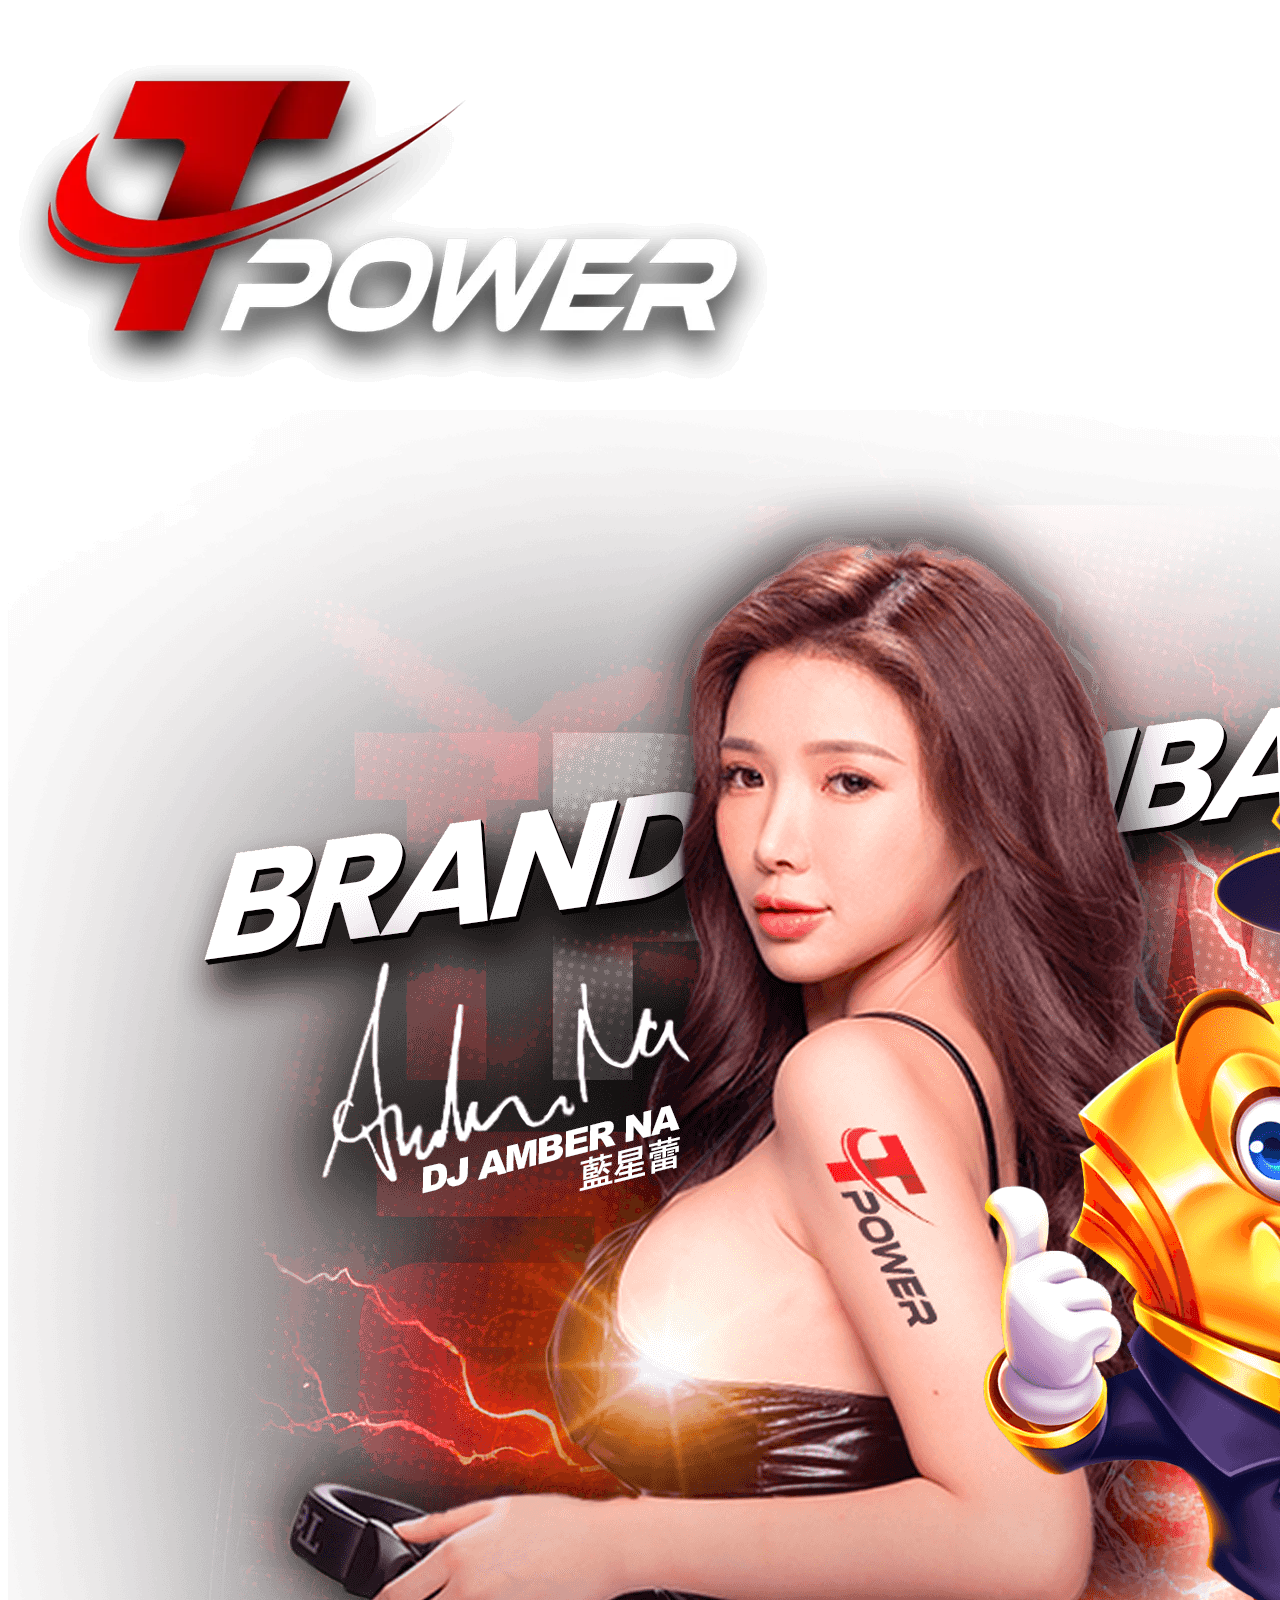
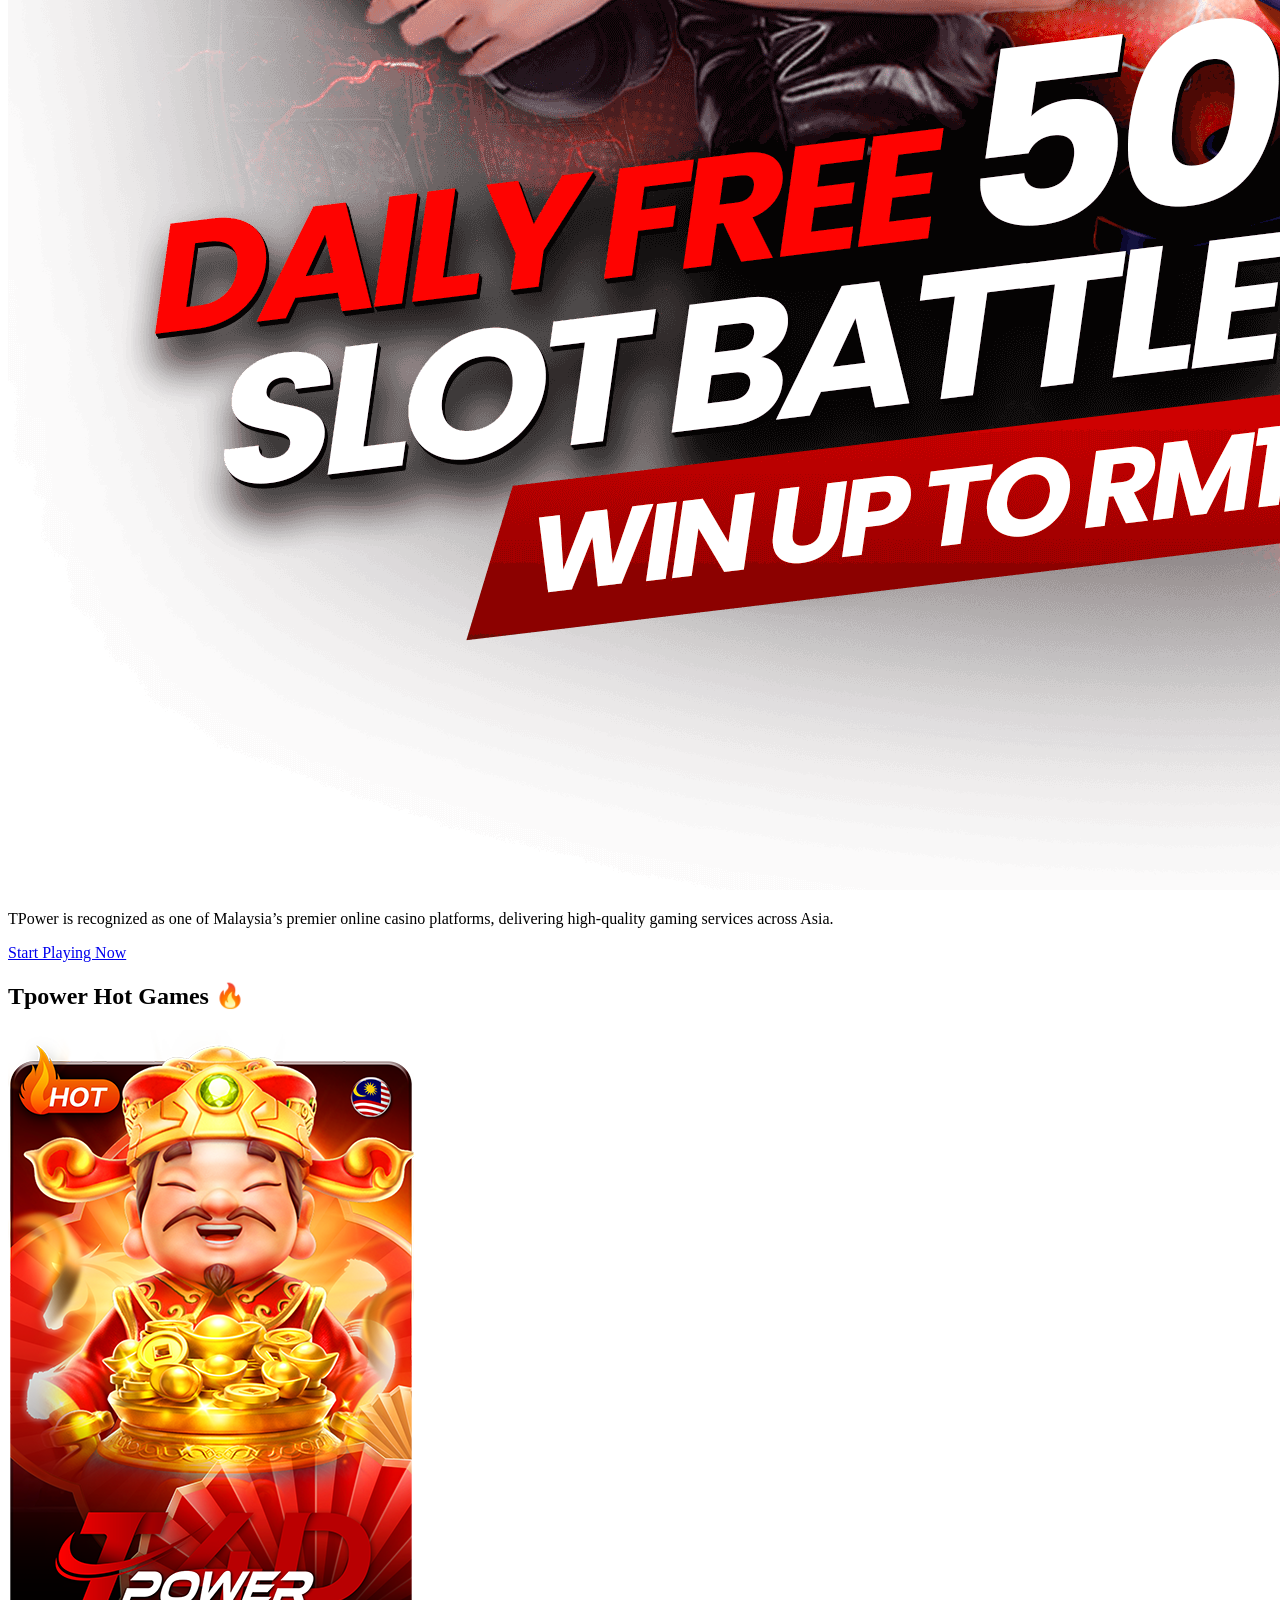
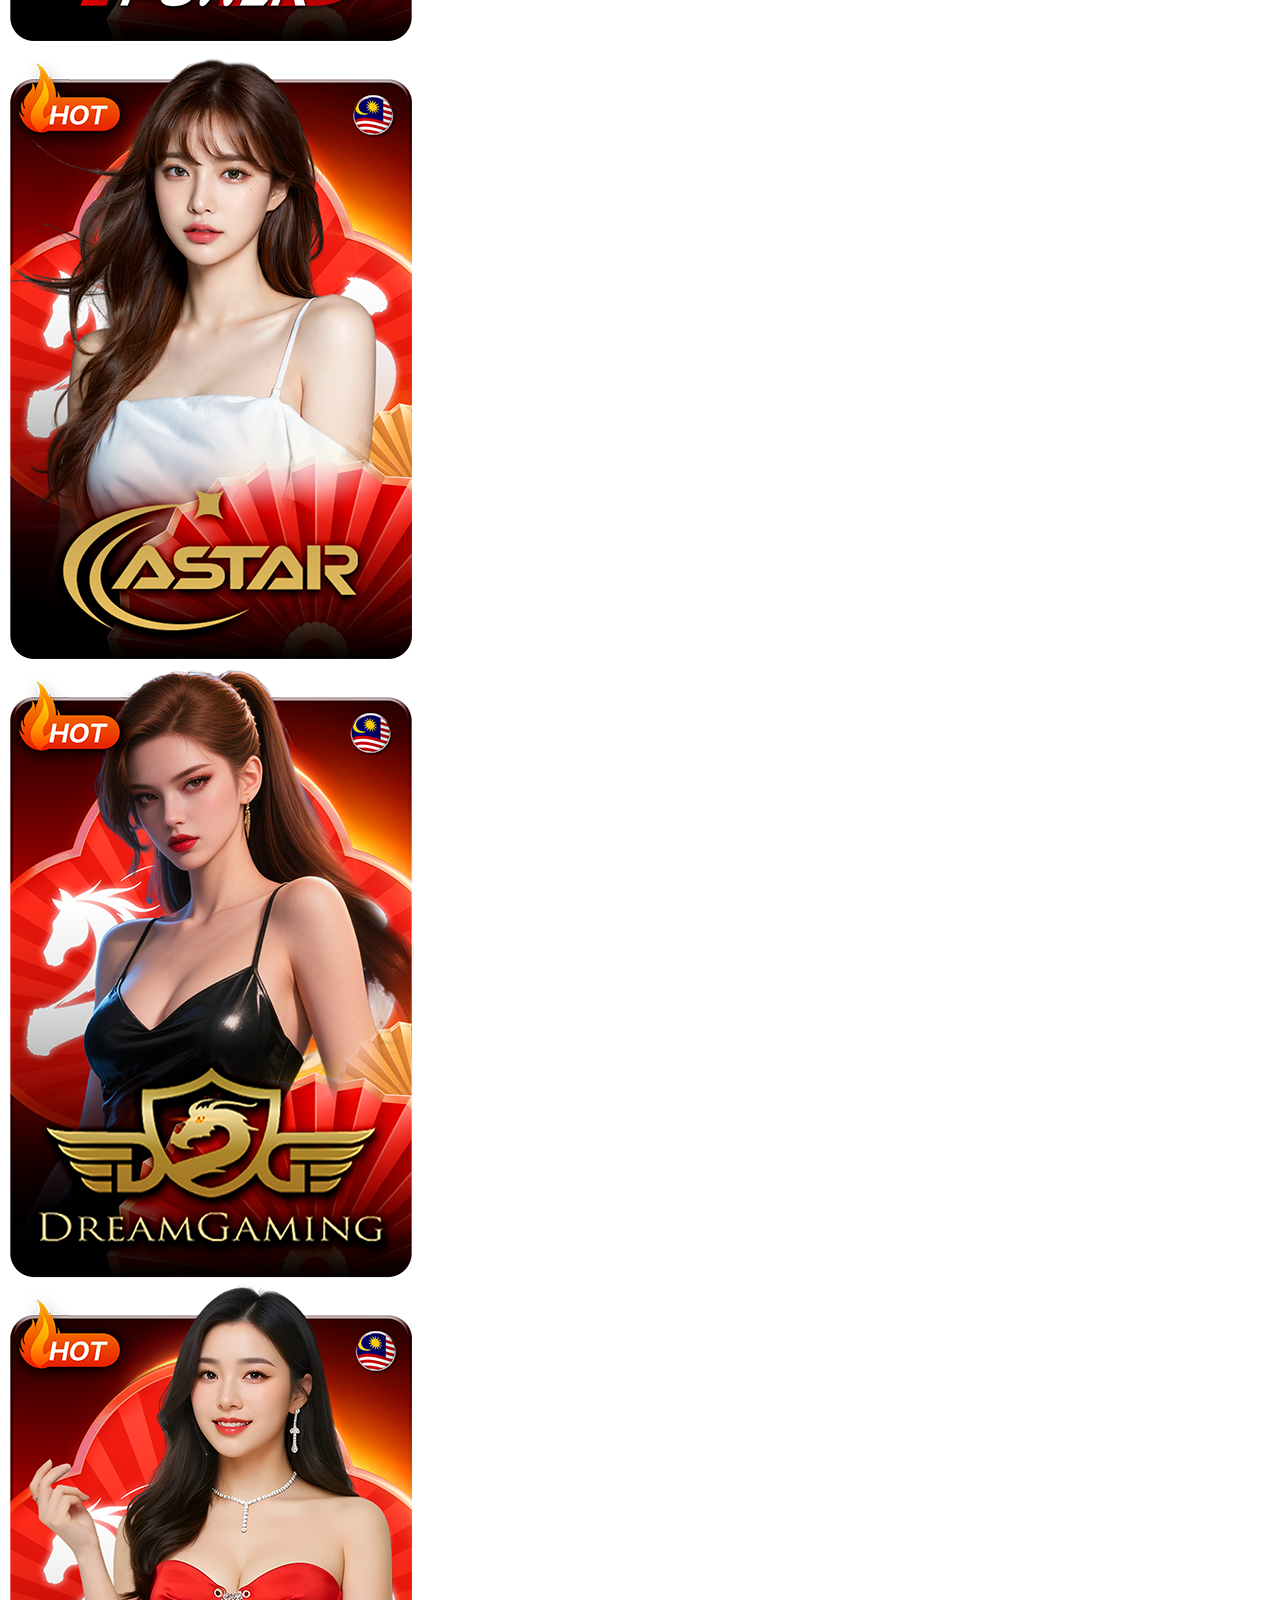
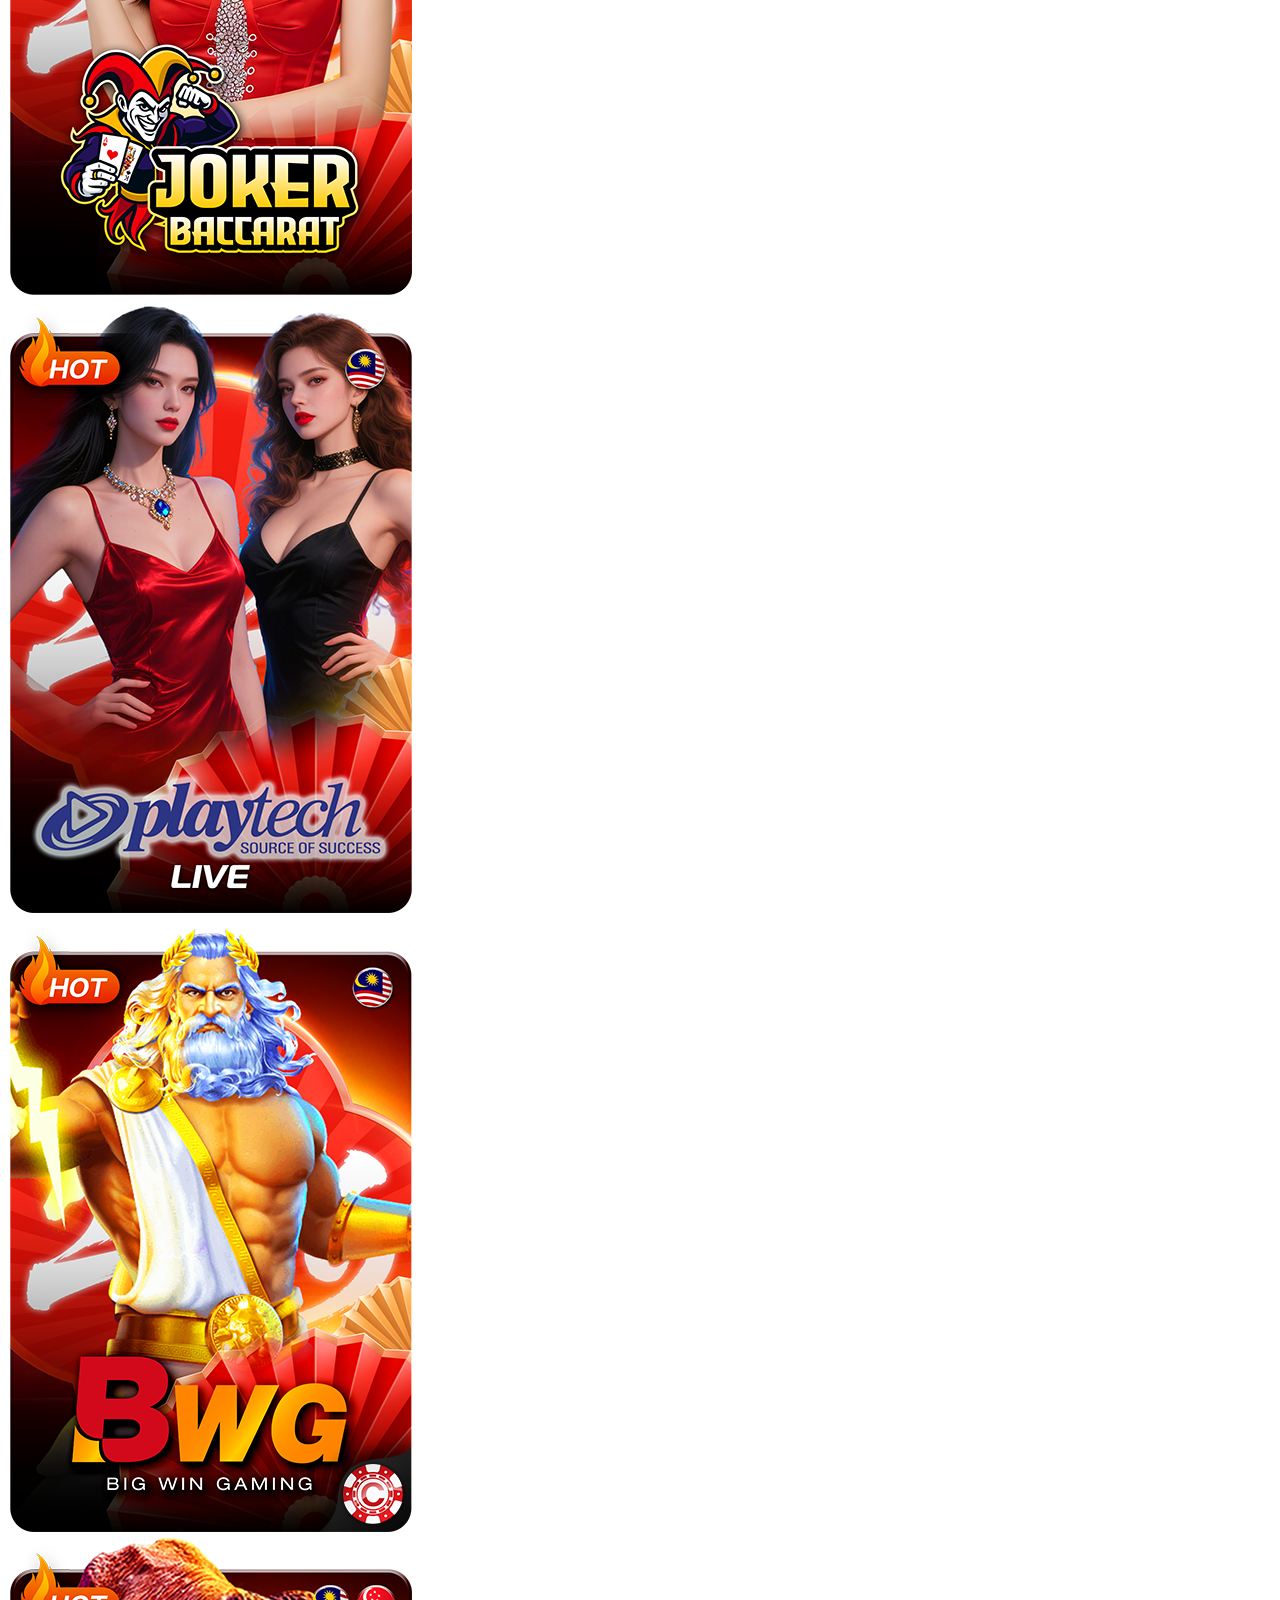
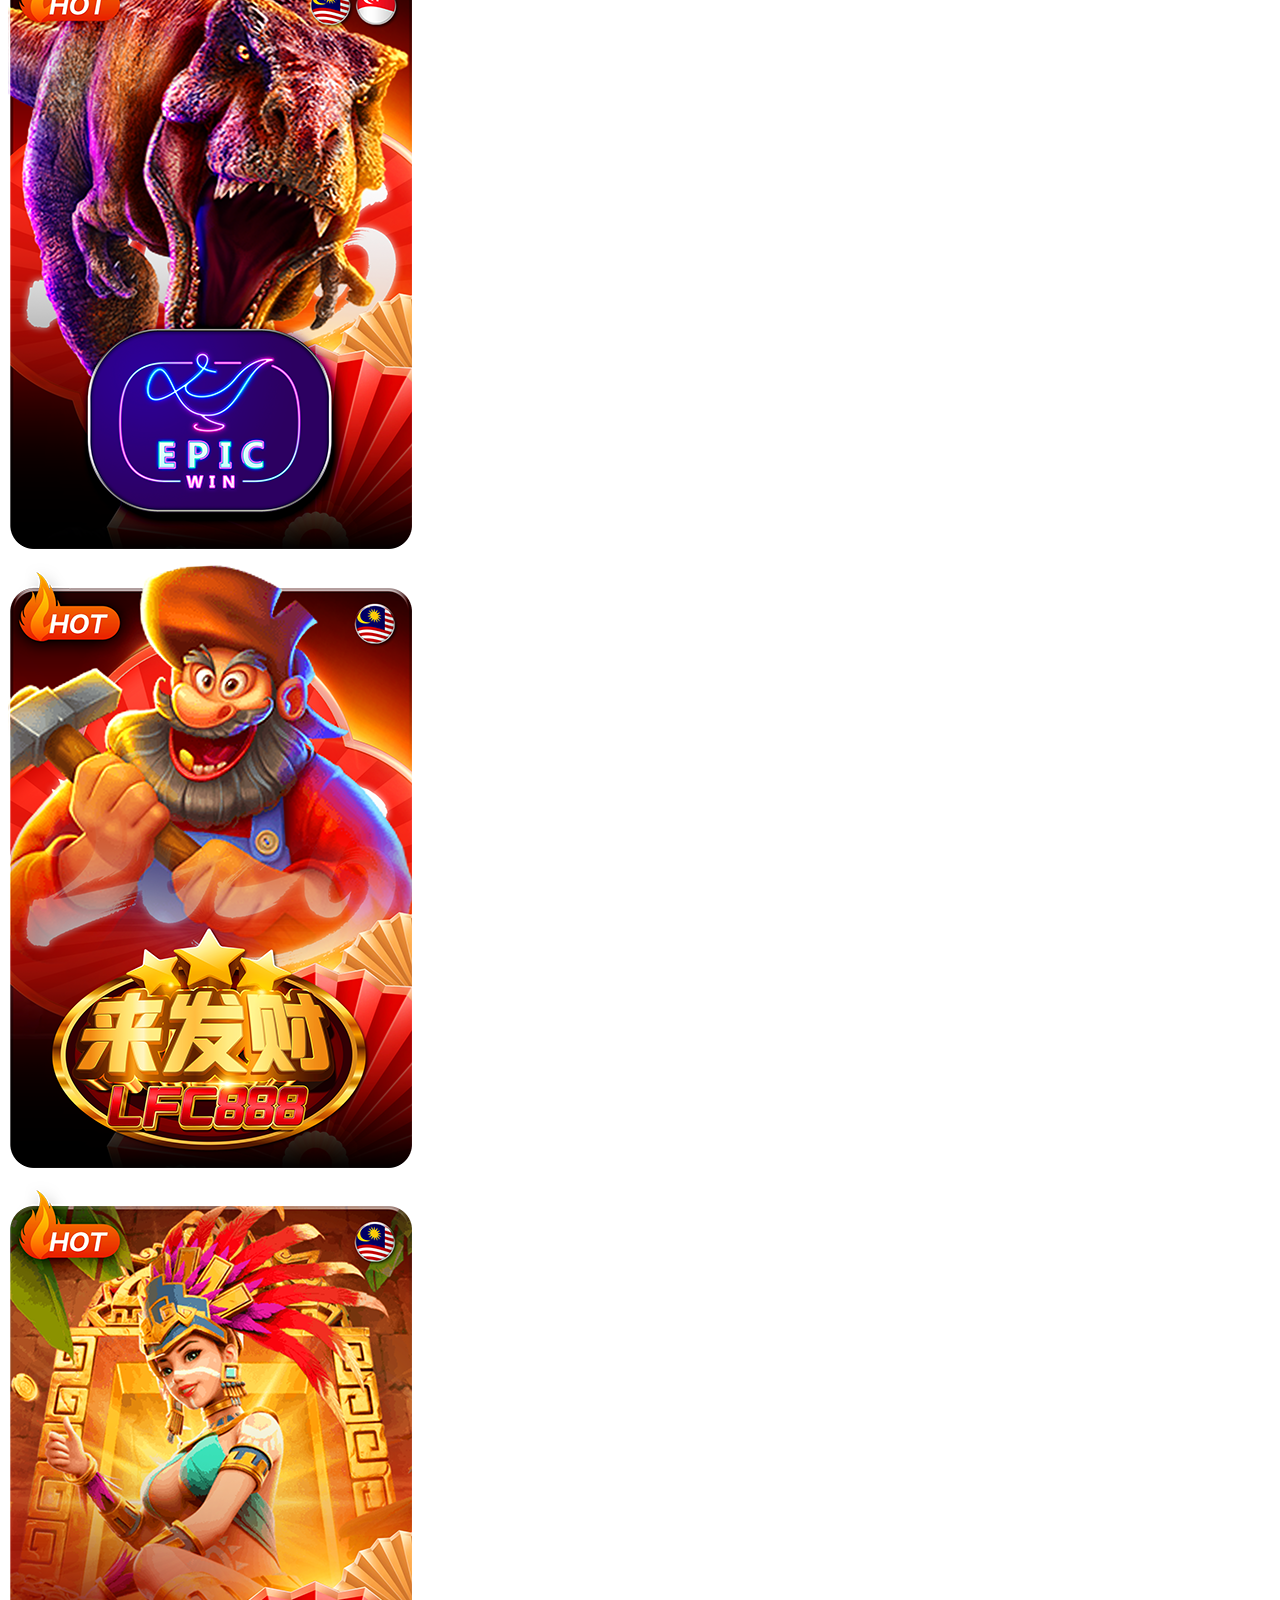
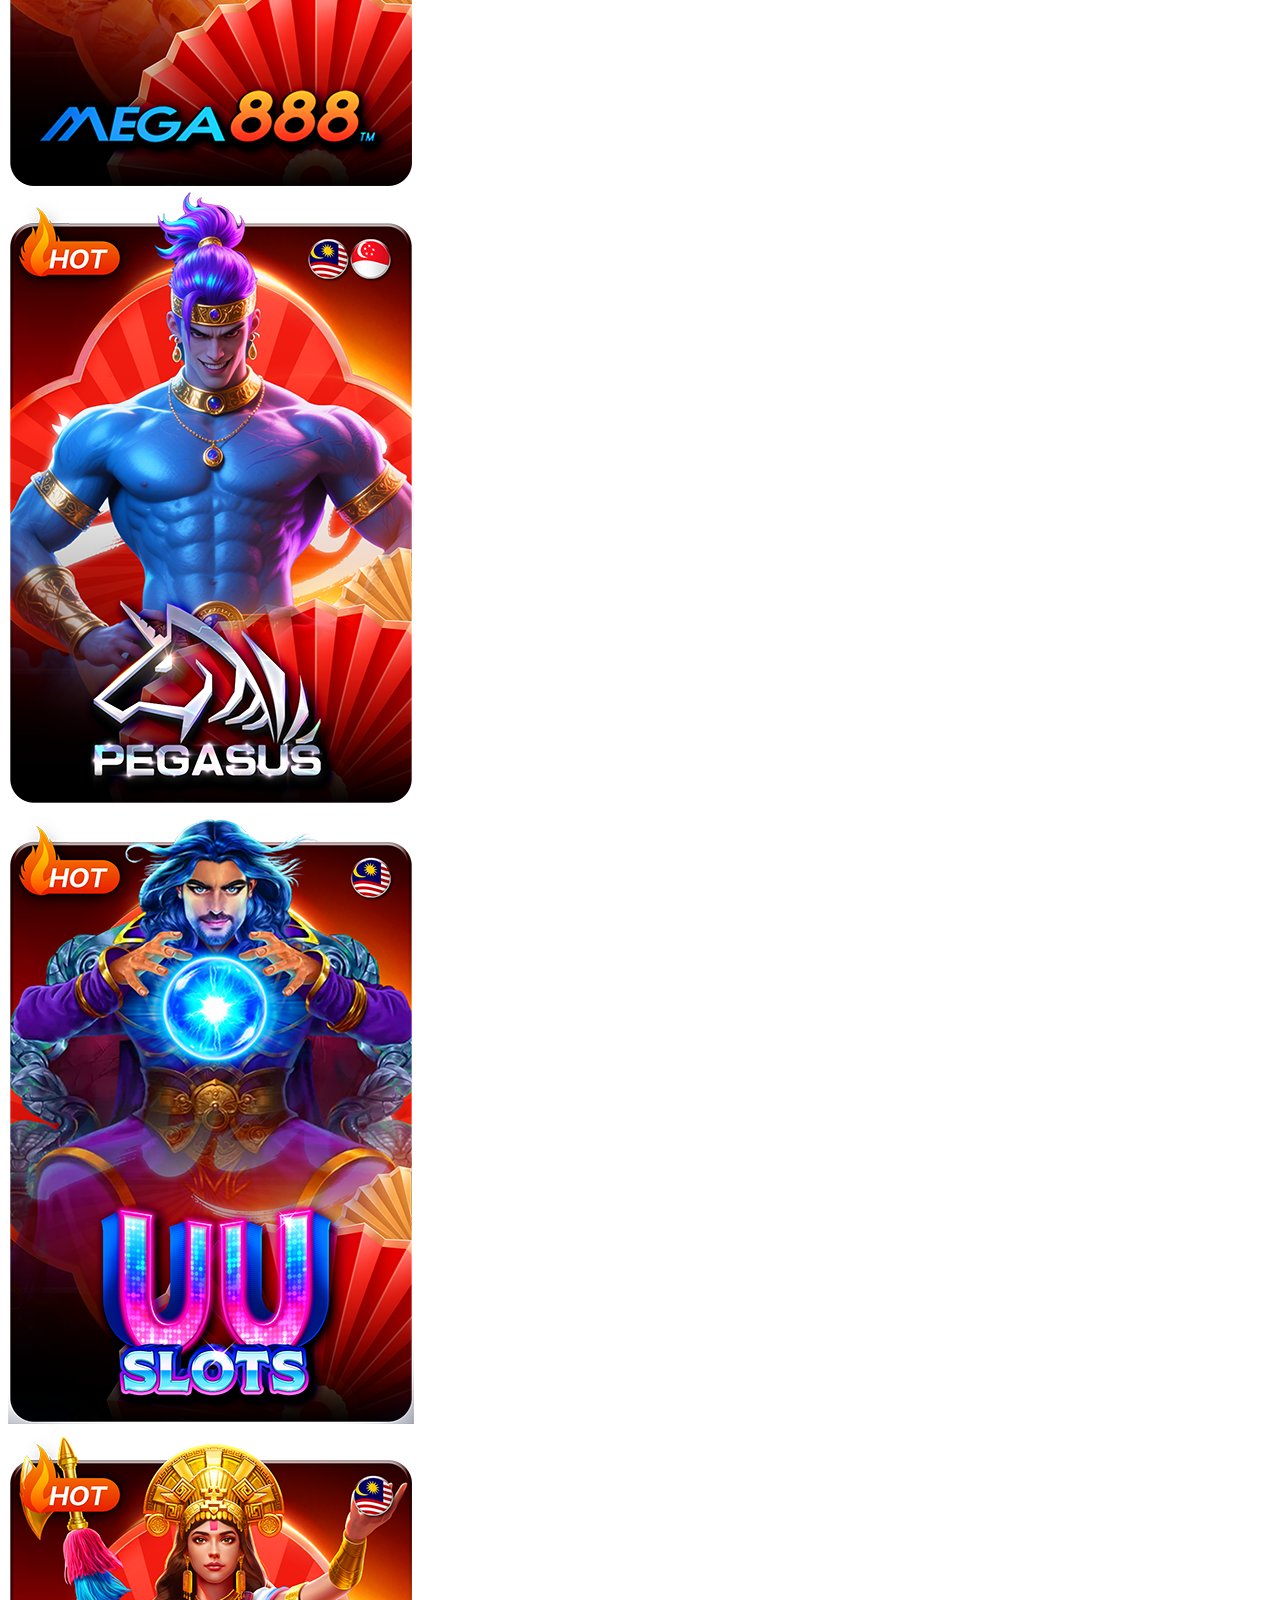
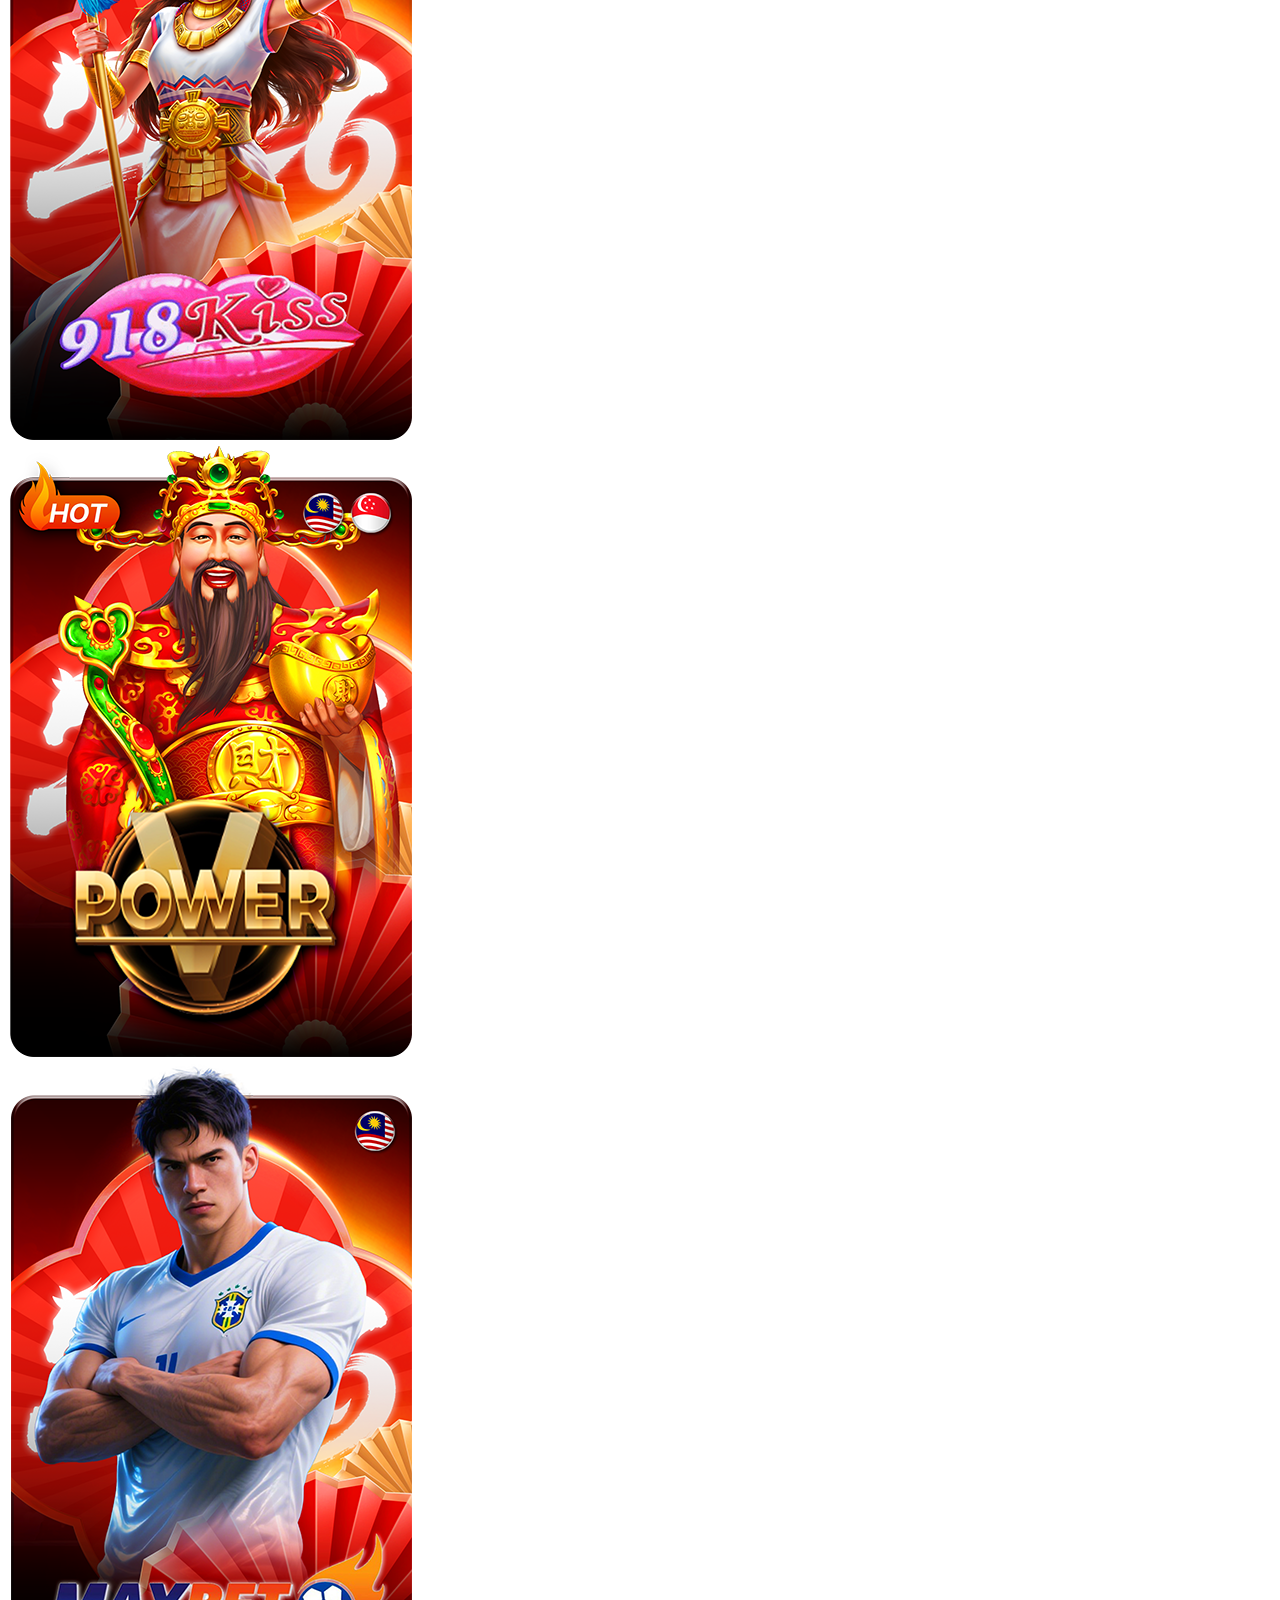
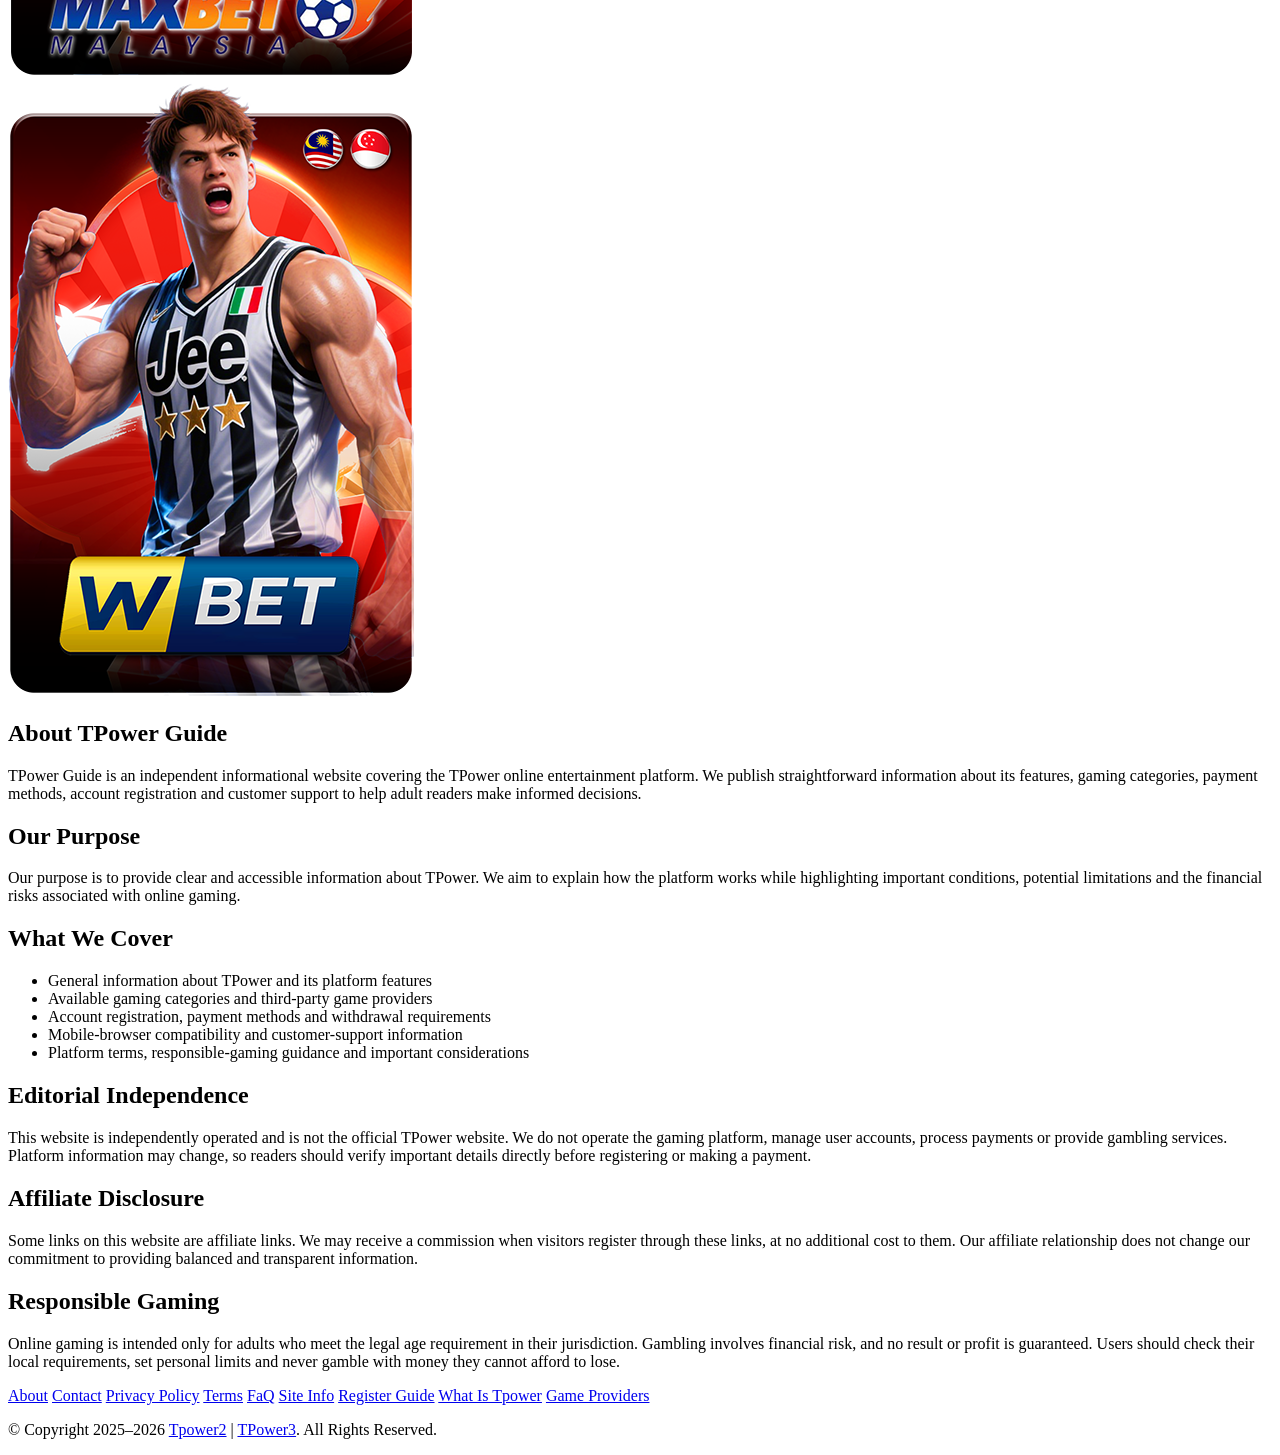
==== about.html @ 82e0f762 "Update about.html" ====
<!DOCTYPE html>
<html lang="en">
<head>
    <meta charset="UTF-8">

    <meta name="viewport"
          content="width=device-width, initial-scale=1.0">

    <title>About TPower | Independent Platform Information</title>

    <meta name="description"
          content="Learn about this independent TPower information website, our editorial purpose, affiliate relationship and the platform topics we cover.">

    <meta name="robots"
          content="index, follow, max-image-preview:large, max-snippet:-1, max-video-preview:-1">

    <meta name="author" content="TPower Guide">

    <meta name="theme-color" content="#c30001">

    <!-- Canonical URL -->
    <link rel="canonical"
          href="https://www.tpower2.net/about.html">

    <!-- Language -->
    <link rel="alternate"
          hreflang="en"
          href="https://www.tpower2.net/about.html">

    <link rel="alternate"
          hreflang="x-default"
          href="https://www.tpower2.net/about.html">

    <!-- Favicons -->
    <link rel="apple-touch-icon"
          sizes="180x180"
          href="/favicon/apple-touch-icon.png">

    <link rel="icon"
          type="image/png"
          sizes="32x32"
          href="/favicon/favicon-32x32.png">

    <link rel="icon"
          type="image/png"
          sizes="16x16"
          href="/favicon/favicon-16x16.png">

    <link rel="icon"
          type="image/x-icon"
          href="/favicon.ico">

    <link rel="manifest"
          href="/favicon/site.webmanifest">

    <!-- Open Graph -->
    <meta property="og:type" content="website">

    <meta property="og:locale" content="en_MY">

    <meta property="og:site_name"
          content="TPower Guide">

    <meta property="og:title"
          content="About TPower | Independent Platform Information">

    <meta property="og:description"
          content="Learn about this independent TPower information website, its editorial purpose, affiliate relationship and the platform topics it covers.">

    <meta property="og:url"
          content="https://www.tpower2.net/about.html">

    <meta property="og:image"
          content="https://www.tpower2.net/bg.png">

    <meta property="og:image:alt"
          content="About the independent TPower information website">

    <!-- X / Twitter -->
    <meta name="twitter:card"
          content="summary_large_image">

    <meta name="twitter:title"
          content="About TPower | Independent Platform Information">

    <meta name="twitter:description"
          content="Learn about this independent TPower information website, its editorial purpose and affiliate relationship.">

    <meta name="twitter:image"
          content="https://www.tpower2.net/bg.png">

    <meta name="twitter:image:alt"
          content="About the independent TPower information website">

    <!-- Structured Data -->
    <script type="application/ld+json">
    {
      "@context": "https://schema.org",
      "@type": "AboutPage",
      "@id": "https://www.tpower2.net/about.html#webpage",
      "url": "https://www.tpower2.net/about.html",
      "name": "About TPower | Independent Platform Information",
      "description": "Information about this independent TPower affiliate website, its editorial purpose and the platform topics it covers.",
      "inLanguage": "en",
      "isPartOf": {
        "@type": "WebSite",
        "@id": "https://www.tpower2.net/#website",
        "url": "https://www.tpower2.net/",
        "name": "TPower Guide"
      },
      "about": {
        "@type": "Organization",
        "name": "TPower"
      },
      "mainEntity": {
        "@type": "Organization",
        "name": "TPower Guide",
        "url": "https://www.tpower2.net/",
        "description": "An independent affiliate website publishing informational content about the TPower online gaming platform."
      }
    }
    </script>

    <!-- Stylesheet -->
    <link rel="stylesheet" href="./files/all.min.css">

    <style>
        /* Keep your existing CSS here */
    </style>
</head>
<body>

<nav class="navbar">
    <div class="container">
        <div class="nav-side">
            <a href="/"><img src="/files/homepage.png" alt="Home" style="height: 30px;"></a>
        </div>
        <div class="logo">
            <img src="./files/logo.webp" alt="TPower Logo">
        </div>
        <div class="nav-side"></div> </div>
</nav>

<section class="hero">
    <div class="container">
        <div class="hero-image">
            <img src="./files/banner_en.png" alt="TPower Banner">
        </div>
        <div class="hero-content">
            <p>TPower is recognized as one of Malaysia’s premier online casino platforms, delivering high-quality gaming services across Asia.</p>
            <a href="/login" class="btn" target="_blank">Start Playing Now</a>
        </div>
    </div>
</section>

<section class="games-section">
    <div class="container">
        <div class="section-title">
            <h2>Tpower Hot Games 🔥</h2>
        </div>
        <div class="games-grid">
            <div class="game-card"><img src="./files/tpower-4d-lottery.png" alt="Tpower 4d"></div>
            <div class="game-card"><img src="./files/tpower-astar-casino.png" alt="tpower astar"></div>
            <div class="game-card"><img src="./files/tpower-dreamgaming-casino.png" alt="tpower dreamgaming"></div>
            <div class="game-card"><img src="./files/tpower-joker-baccarat.png" alt="tpower joker baccarat"></div>
            <div class="game-card"><img src="./files/tpower-playtech-casino.png" alt="tpower playtech"></div>
            <div class="game-card"><img src="./files/tpower-bwg-slot.png" alt="tpower bwg slot"></div>
            <div class="game-card"><img src="./files/tpower-epicwin-slot.png" alt="tpower epicwin slot"></div>
            <div class="game-card"><img src="./files/tpower-lfc888-slot.png" alt="tpower lfc888 slot"></div>
            <div class="game-card"><img src="./files/tpower-mega888-slot.png" alt="tpower mega888 slot"></div>
            <div class="game-card"><img src="./files/tpower-pegasus-slot.png" alt="tpower pegasus slot"></div>
            <div class="game-card"><img src="./files/tpower-uu-slot.png" alt="tpower uu slot"></div>
            <div class="game-card"><img src="./files/tpower-918kiss-slot.png" alt="tpower 918kiss slot"></div>
            <div class="game-card"><img src="./files/tpower-vpower-slot.png" alt="tpower vpower slot"></div>
            <div class="game-card"><img src="./files/tpower-maxbet-sportbet.png" alt="tpower maxbet sportbet"></div>
            <div class="game-card"><img src="./files/tpower-wbet-sportbet.png" alt="tpower wbet sportbet"></div>
        </div>

        <div class="games-content">
<h1>About TPower Guide</h1>

<p>
    TPower Guide is an independent informational website covering the TPower
    online entertainment platform. We publish straightforward information about
    its features, gaming categories, payment methods, account registration and
    customer support to help adult readers make informed decisions.
</p>

<h2>Our Purpose</h2>

<p>
    Our purpose is to provide clear and accessible information about TPower.
    We aim to explain how the platform works while highlighting important
    conditions, potential limitations and the financial risks associated with
    online gaming.
</p>

<h2>What We Cover</h2>

<ul>
    <li>General information about TPower and its platform features</li>
    <li>Available gaming categories and third-party game providers</li>
    <li>Account registration, payment methods and withdrawal requirements</li>
    <li>Mobile-browser compatibility and customer-support information</li>
    <li>Platform terms, responsible-gaming guidance and important considerations</li>
</ul>

<h2>Editorial Independence</h2>

<p>
    This website is independently operated and is not the official TPower
    website. We do not operate the gaming platform, manage user accounts,
    process payments or provide gambling services. Platform information may
    change, so readers should verify important details directly before
    registering or making a payment.
</p>

<h2>Affiliate Disclosure</h2>

<p>
    Some links on this website are affiliate links. We may receive a commission
    when visitors register through these links, at no additional cost to them.
    Our affiliate relationship does not change our commitment to providing
    balanced and transparent information.
</p>

<h2>Responsible Gaming</h2>

<p>
    Online gaming is intended only for adults who meet the legal age requirement
    in their jurisdiction. Gambling involves financial risk, and no result or
    profit is guaranteed. Users should check their local requirements, set
    personal limits and never gamble with money they cannot afford to lose.
</p>        </div>
    </div>
</section>

<footer>
    <div class="container">
        <div class="footer-links">
            <a href="/about.html">About</a>
            <a href="/contact.html">Contact</a>
            <a href="/privacy.html">Privacy Policy</a>
            <a href="/terms.html">Terms</a>
            <a href="/faq.html">FaQ</a>
            <a href="/readme.html">Site Info</a>
            <a href="/how-to-register-tpower.html">Register Guide</a>
            <a href="/what-is-tpower.html">What Is Tpower</a>
            <a href="/tpower-game-providers.html">Game Providers</a>
        </div>
        <div class="footer-bottom">
             <p>
    © Copyright 2025–2026
    <a href="https://www.tpower2.net">Tpower2</a> |
    <a href="https://www.tpower3.net">TPower3</a>.
    All Rights Reserved.
  </p>
        </div>
    </div>
</footer>

<script>
    // Optimized Scroll Effect
    window.addEventListener('scroll', () => {
        const navbar = document.querySelector('.navbar');
        navbar.style.padding = window.scrollY > 50 ? '8px 0' : '15px 0';
    });
</script>

</body>
</html>
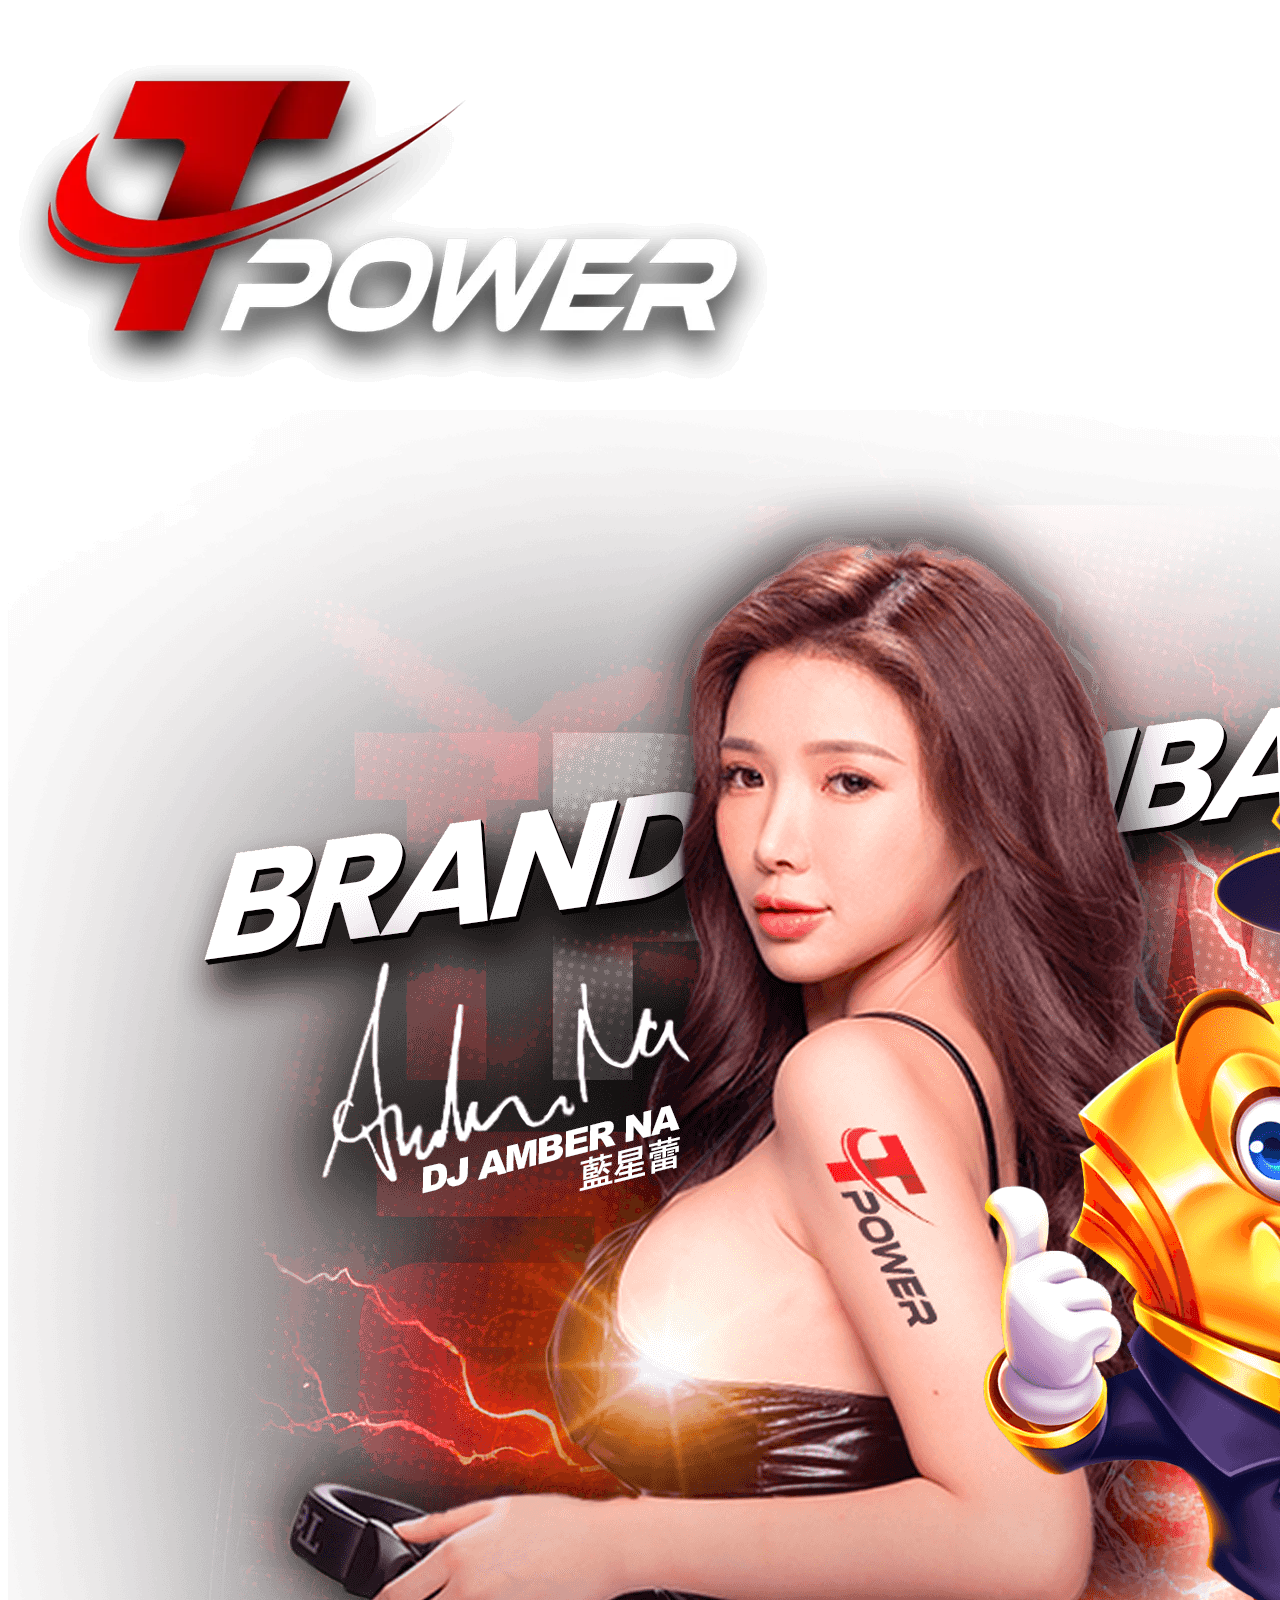
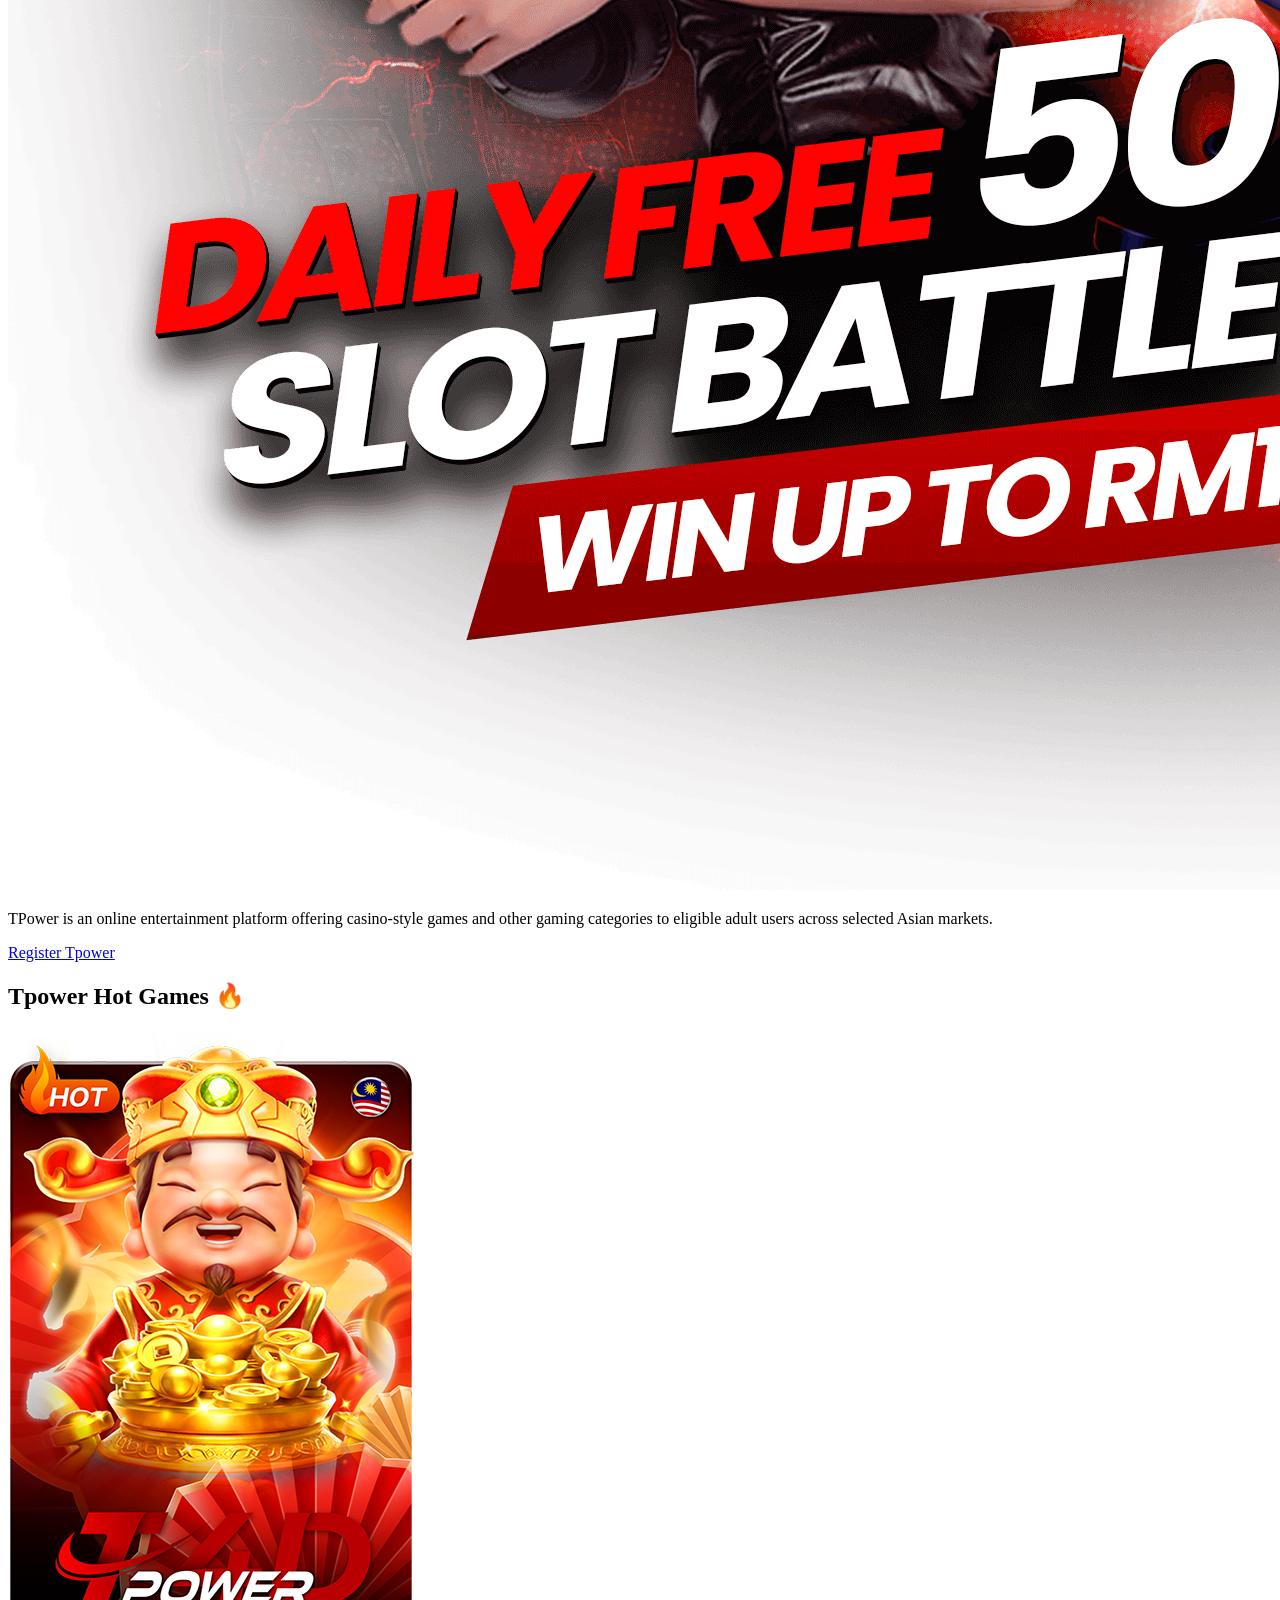
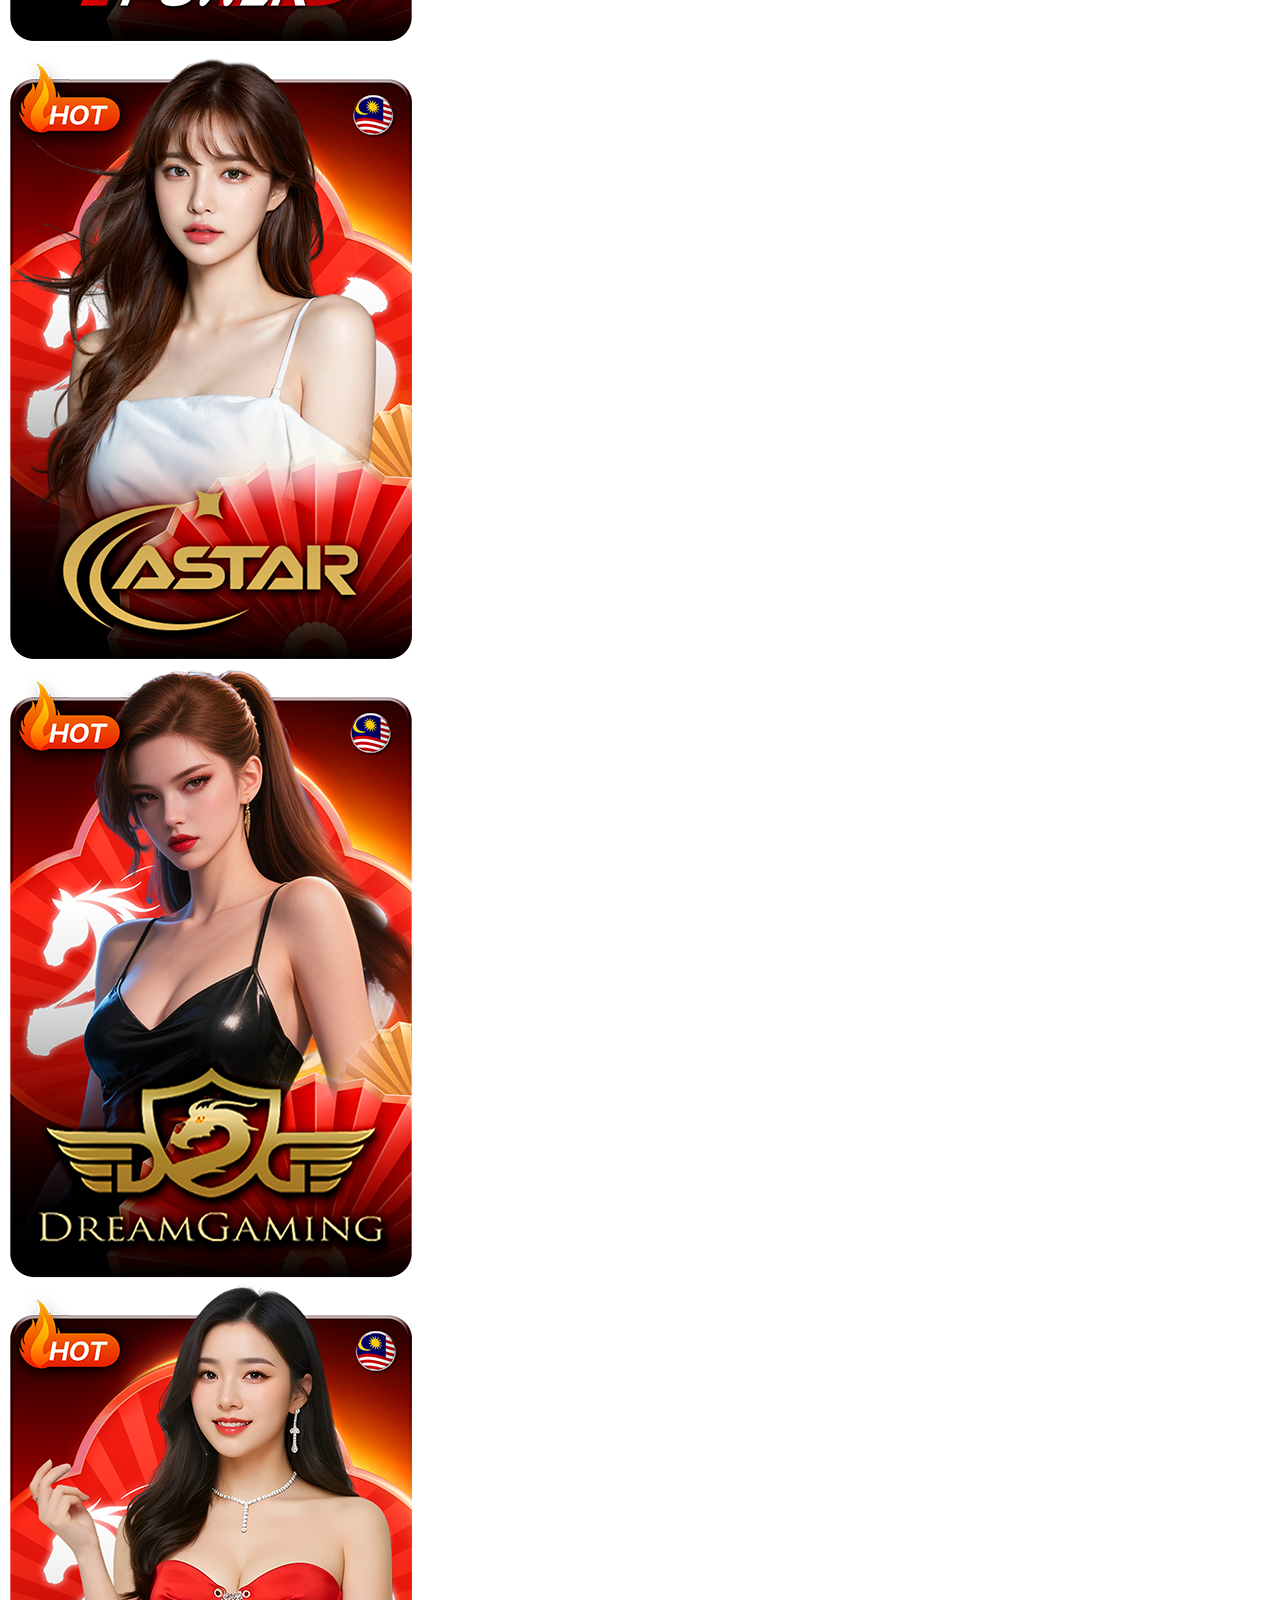
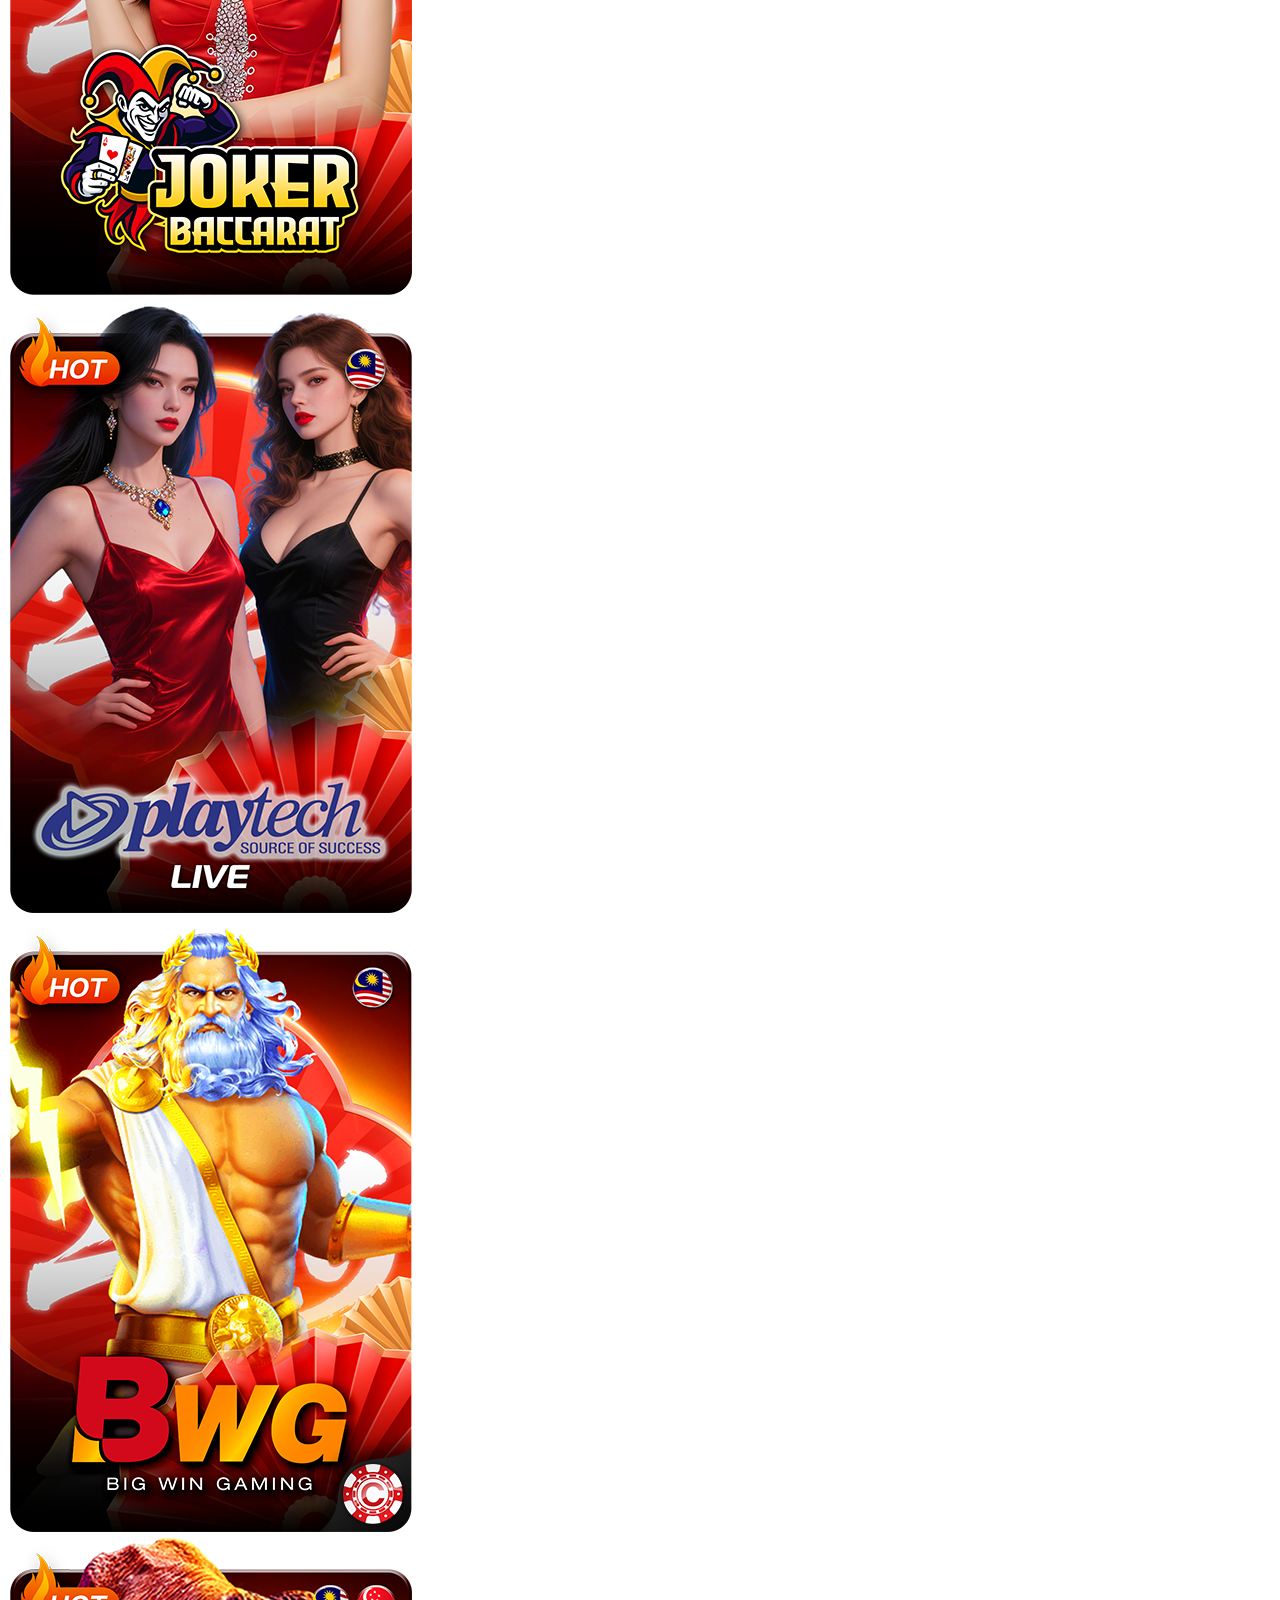
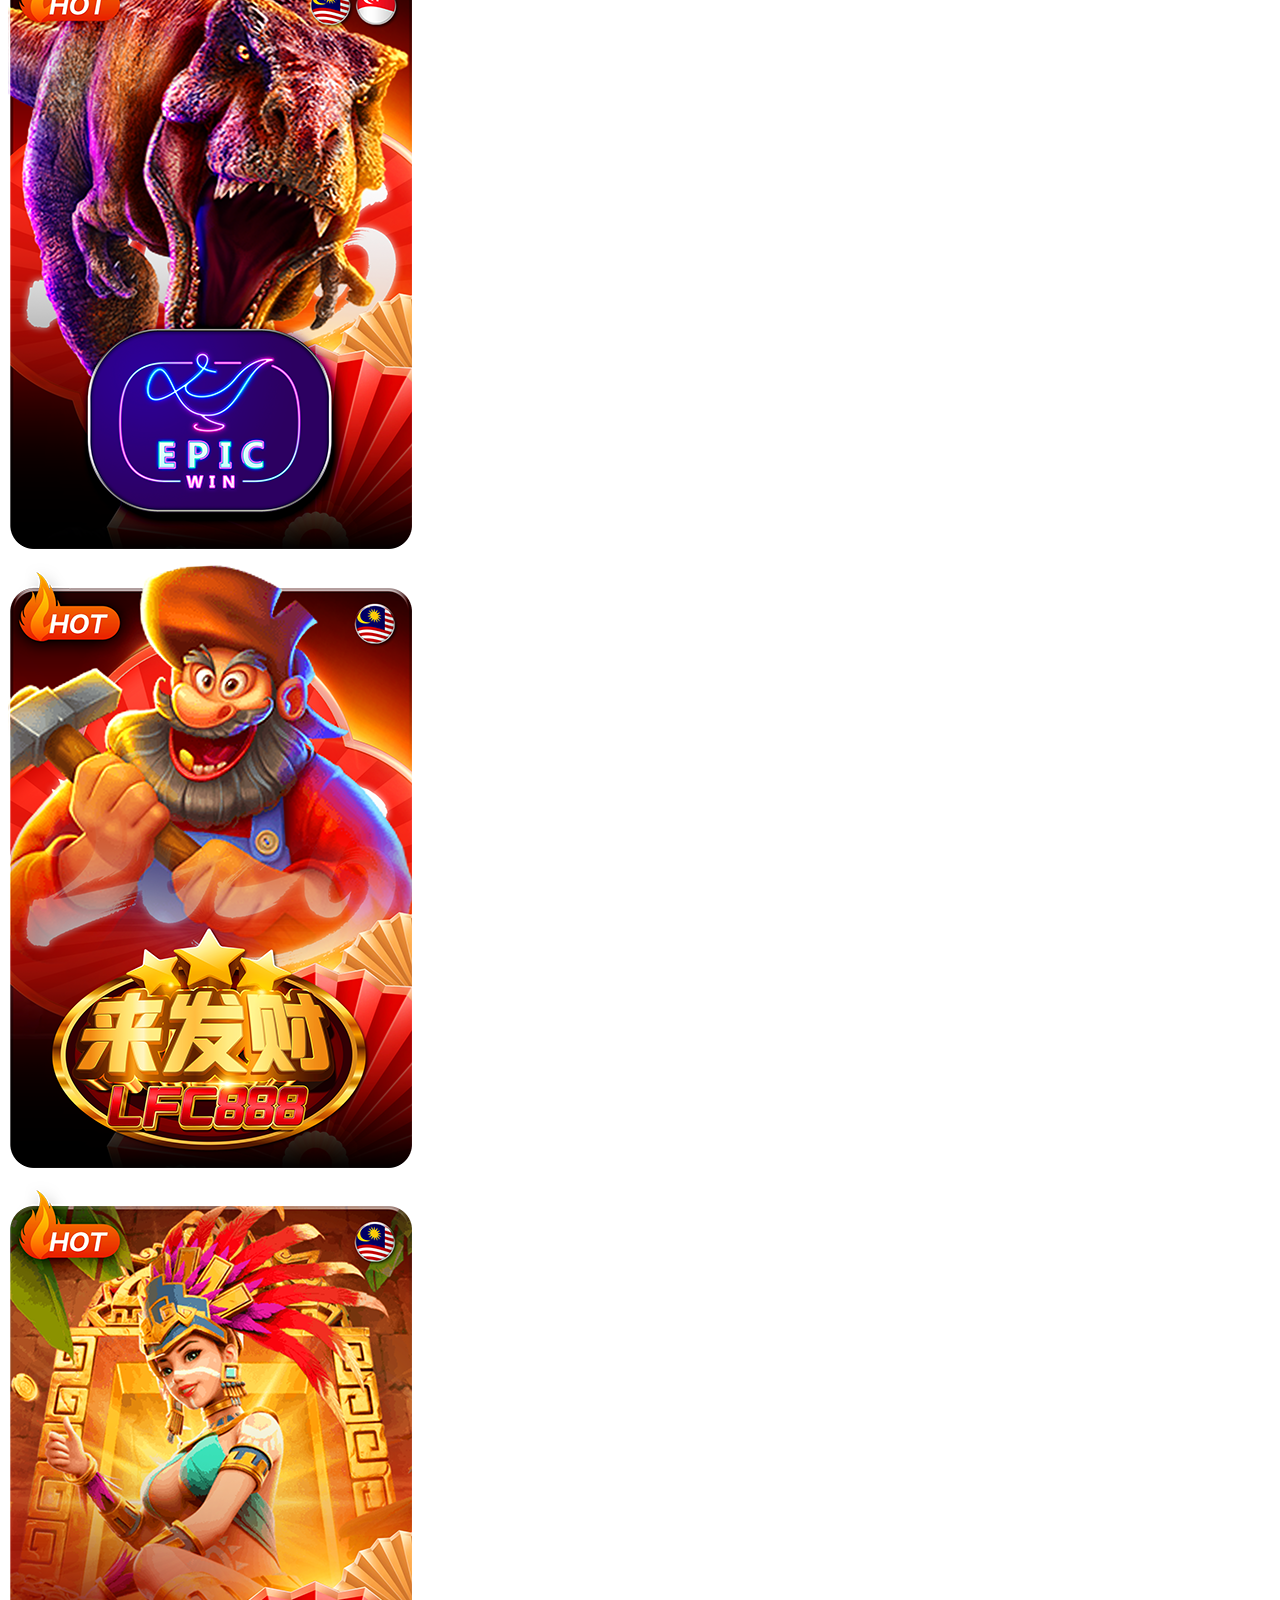
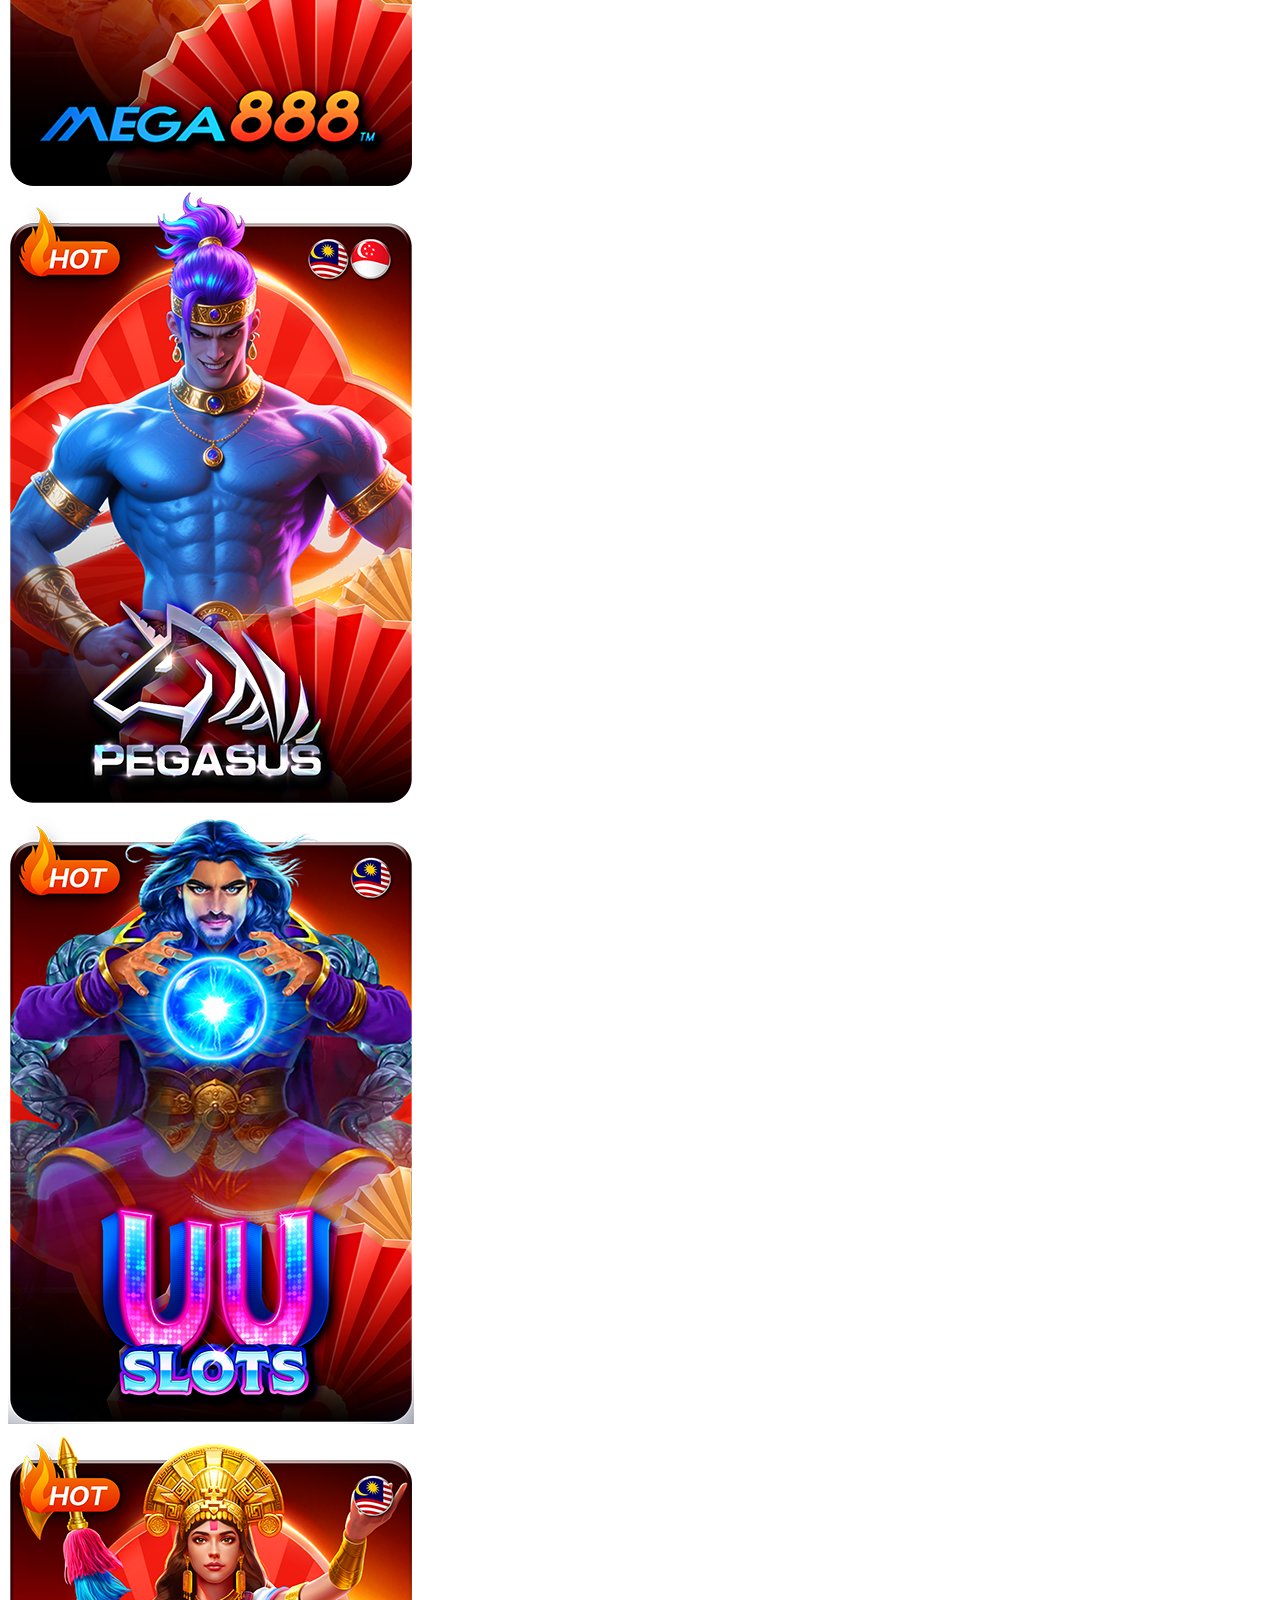
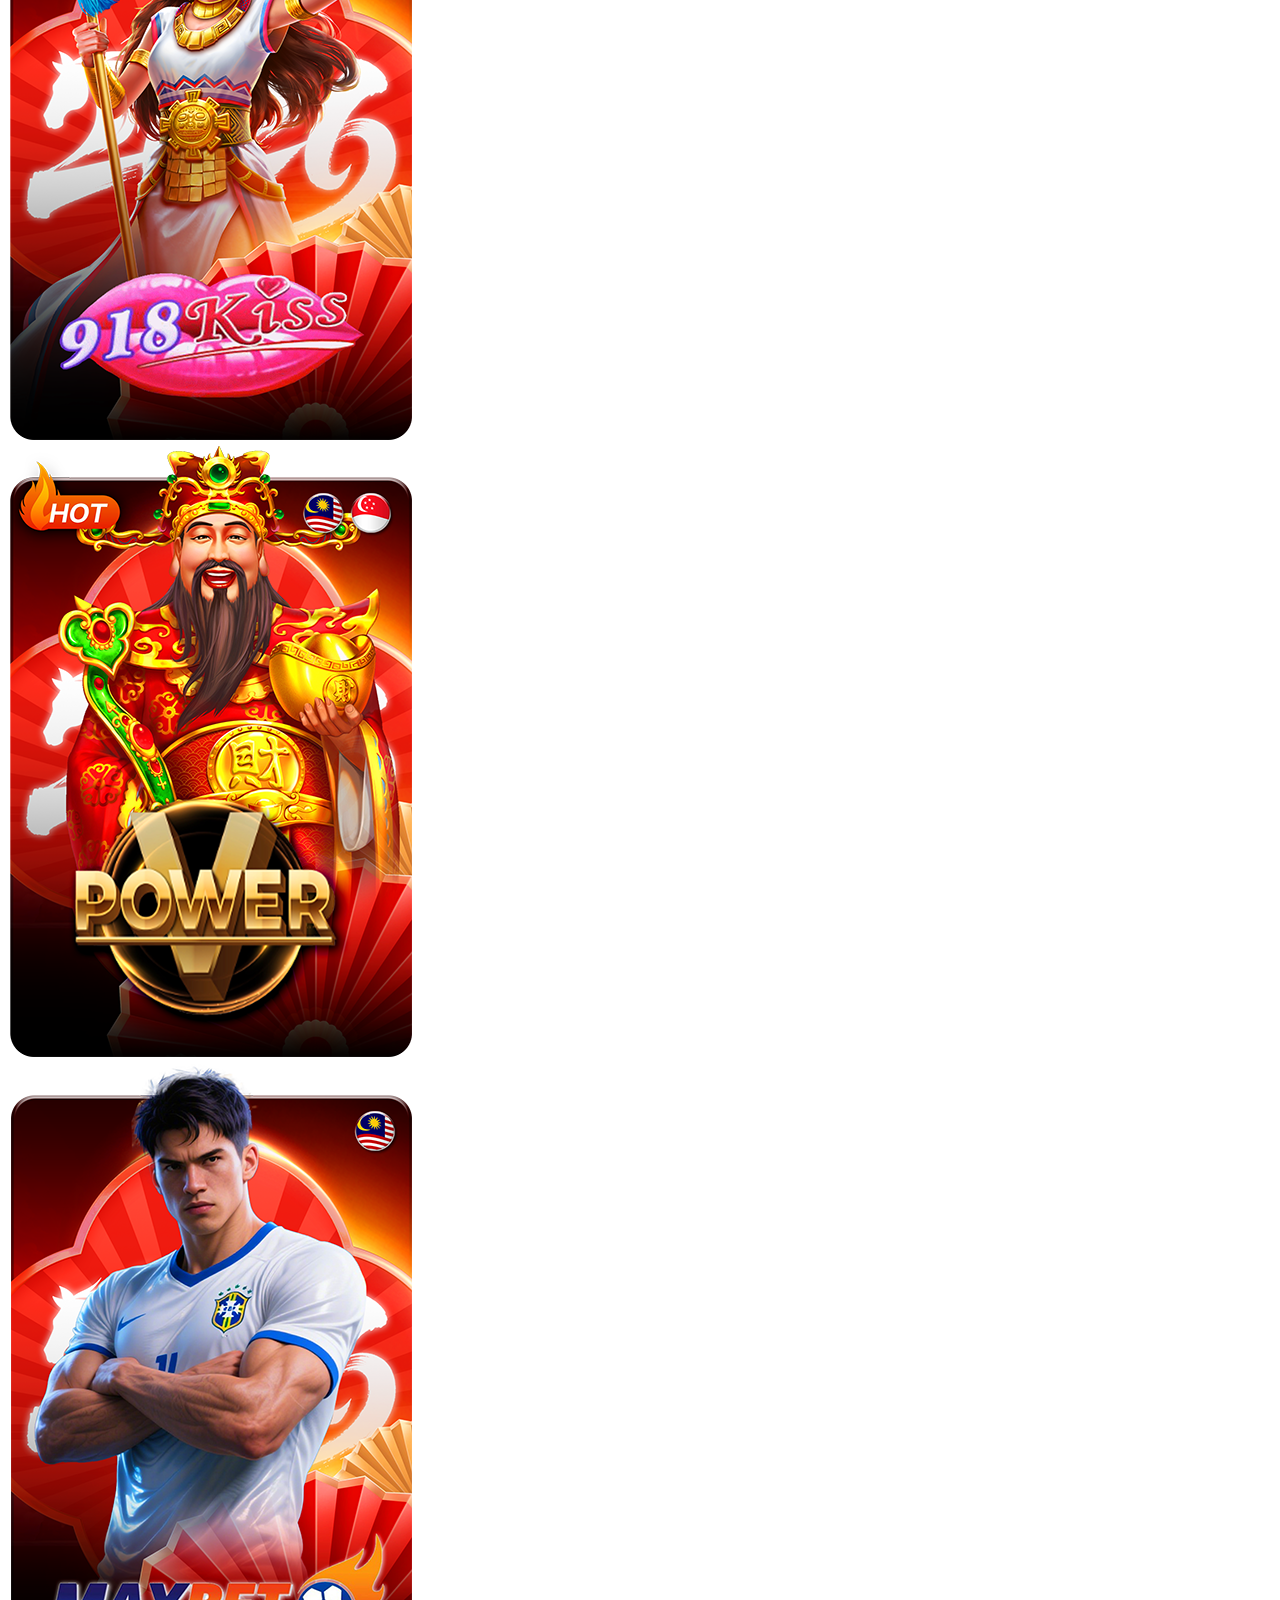
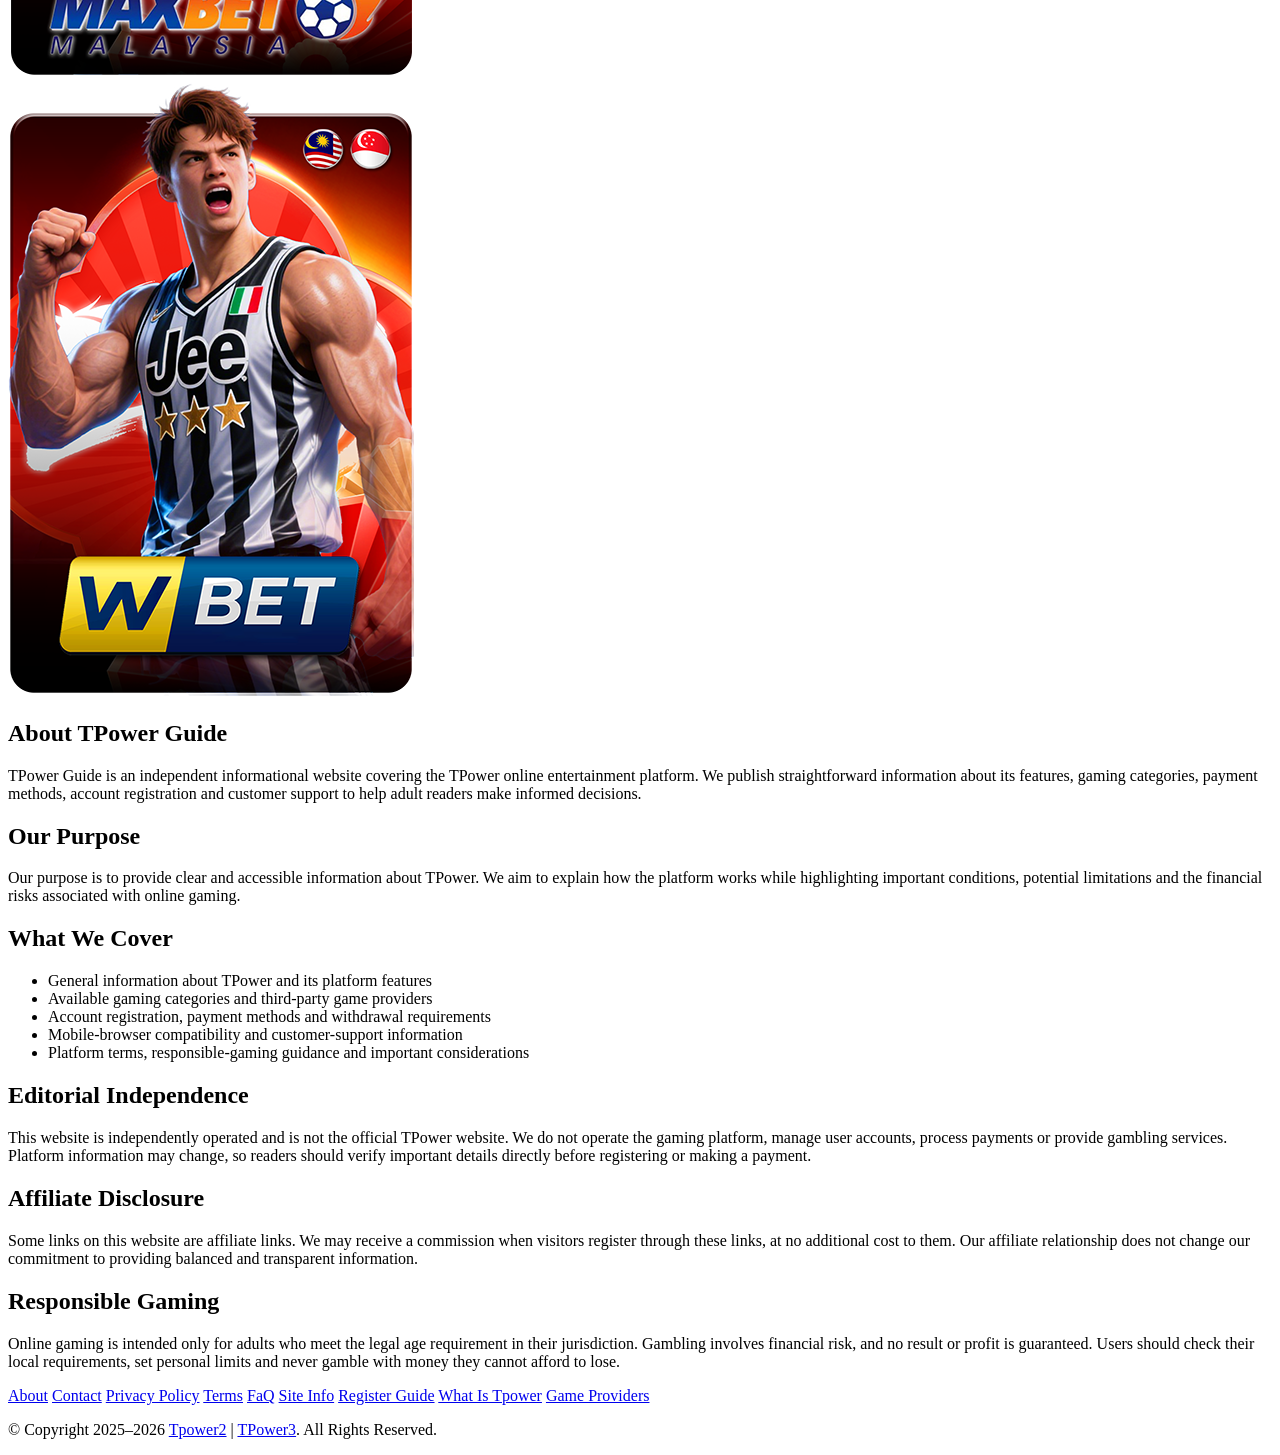
==== commit 9b7604ac: "Update about.html" ====
--- a/about.html
+++ b/about.html
@@ -122,7 +122,7 @@
     </script>
 
     <!-- Stylesheet -->
-    <link rel="stylesheet" href="./files/all.min.css">
+    <link href="./files/all.min.css" rel="stylesheet">
 
     <style>
         /* Keep your existing CSS here */
@@ -147,8 +147,8 @@
             <img src="./files/banner_en.png" alt="TPower Banner">
         </div>
         <div class="hero-content">
-            <p>TPower is recognized as one of Malaysia’s premier online casino platforms, delivering high-quality gaming services across Asia.</p>
-            <a href="/login" class="btn" target="_blank">Start Playing Now</a>
+            <p>TPower is an online entertainment platform offering casino-style games and other gaming categories to eligible adult users across selected Asian markets.</p>
+            <a href="/login" class="btn" target="_blank">Register Tpower</a>
         </div>
     </div>
 </section>
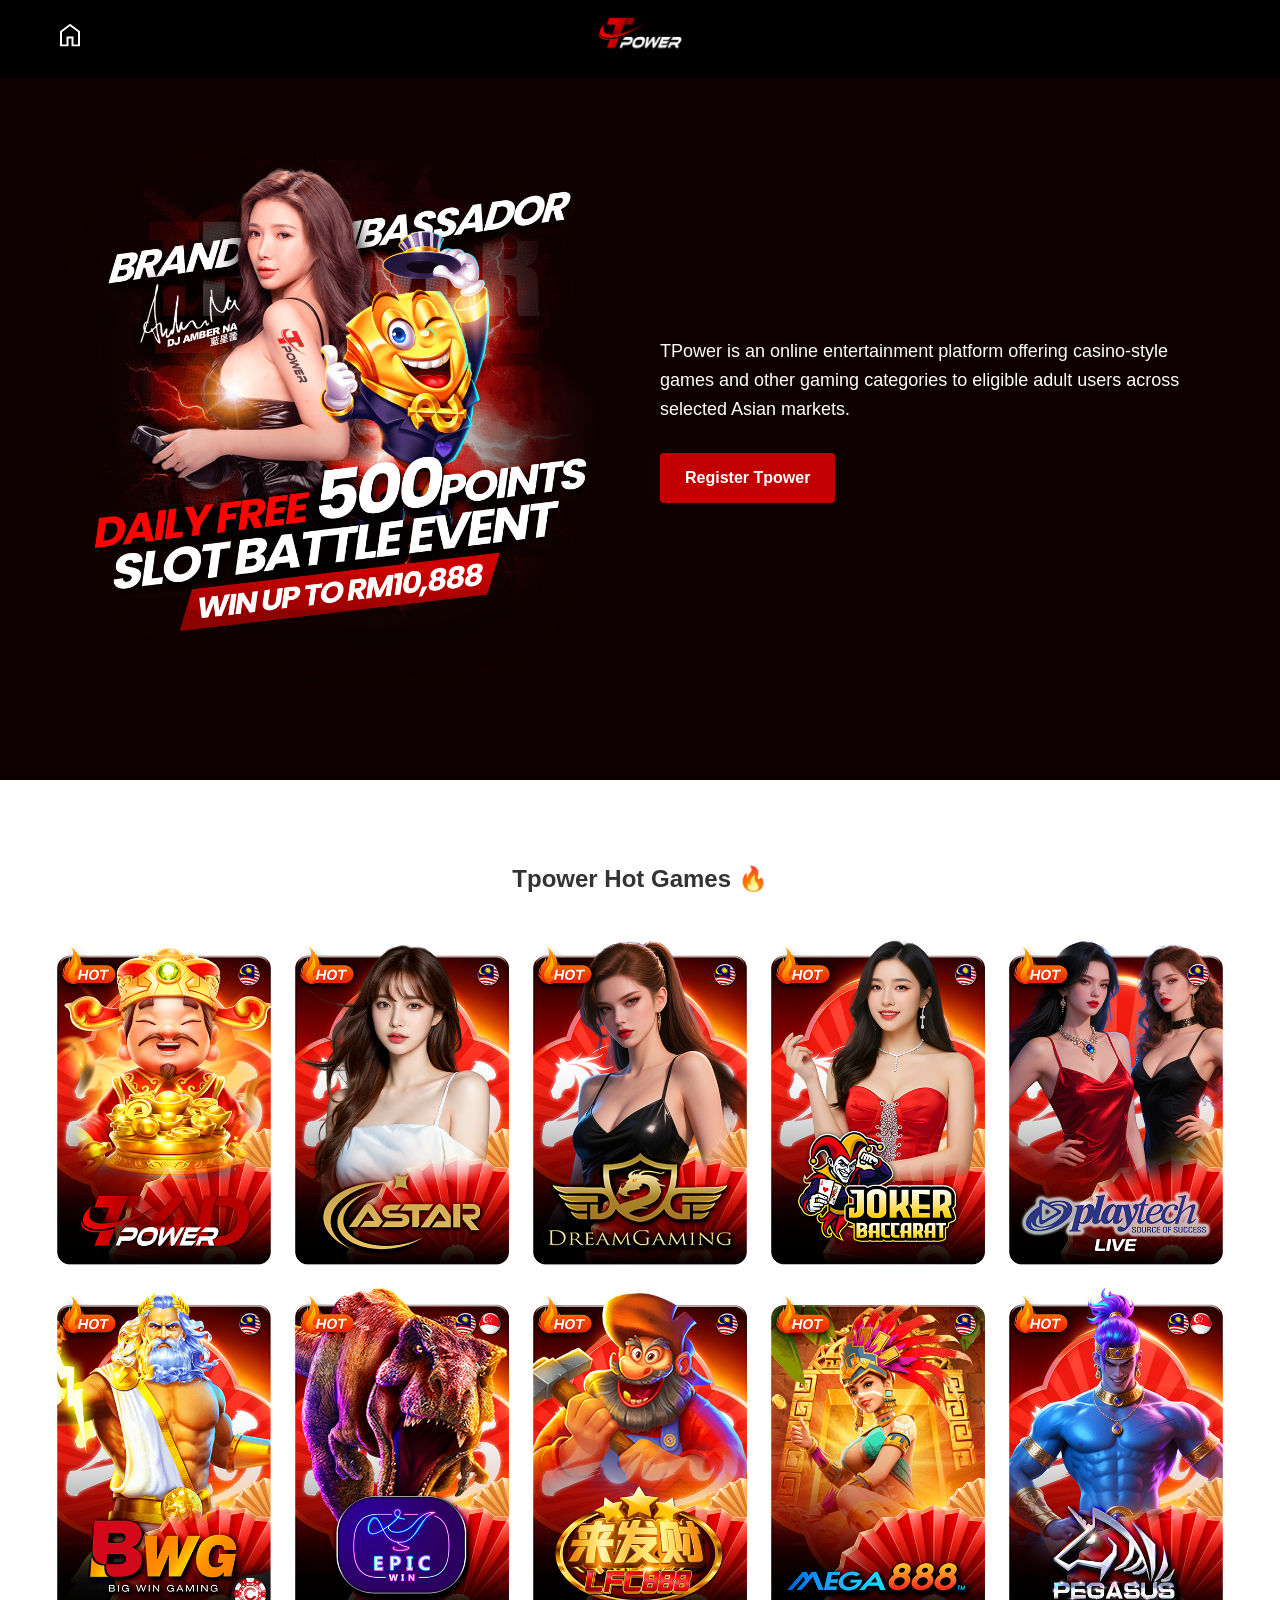
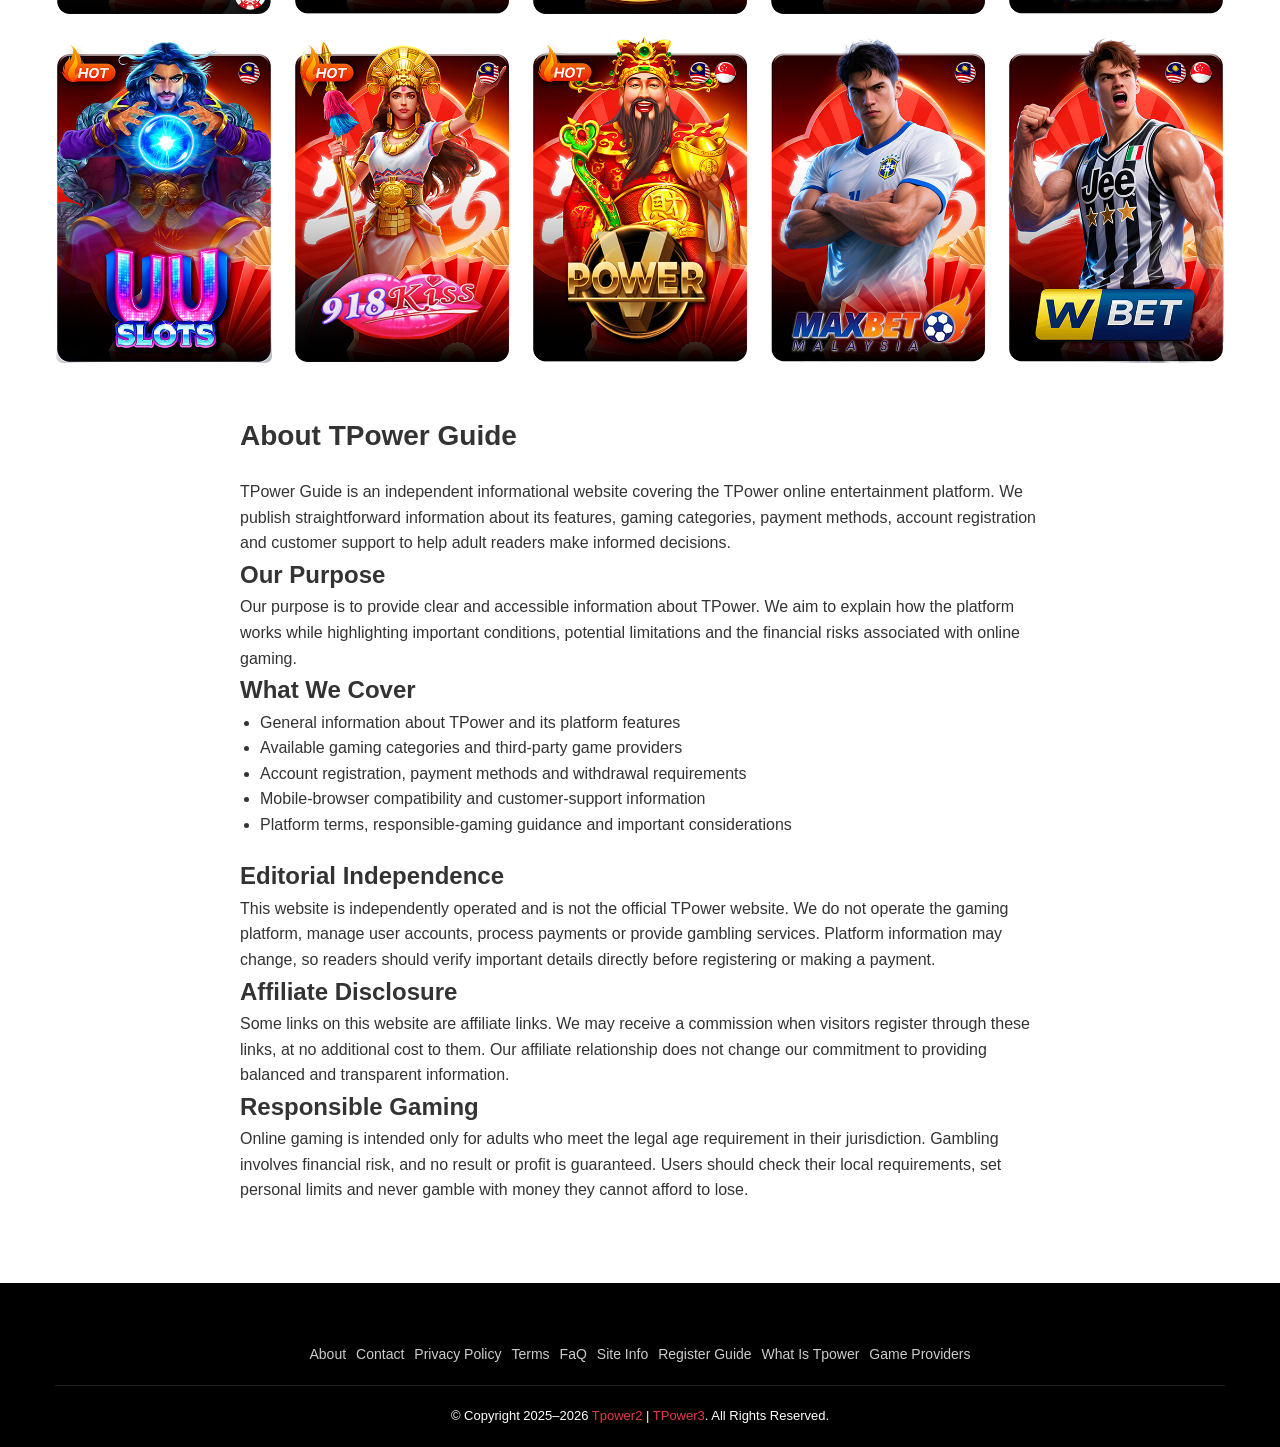
==== commit a317c843: "Add global styles and layout for about page" ====
--- a/about.html
+++ b/about.html
@@ -123,9 +123,94 @@
 
     <!-- Stylesheet -->
     <link href="./files/all.min.css" rel="stylesheet">
-
     <style>
-        /* Keep your existing CSS here */
+        /* Global Styles */
+        * { margin: 0; padding: 0; box-sizing: border-box; font-family: 'Arial', sans-serif; }
+        body { background-color: #f8f9fa; color: #333; line-height: 1.6; }
+        a { text-decoration: none; color: #e63946; }
+        
+        .container { width: 100%; max-width: 1200px; margin: 0 auto; padding: 0 15px; }
+        
+        .btn { 
+            display: inline-block; 
+            padding: 12px 25px; 
+            background-color: #c30001; 
+            color: white; 
+            border-radius: 4px; 
+            font-weight: bold; 
+            transition: all 0.3s ease; 
+        }
+        .btn:hover { background-color: #810102; transform: translateY(-2px); }
+
+        /* Navigation */
+        .navbar {
+            background-color: #000;
+            color: white;
+            padding: 15px 0;
+            position: fixed;
+            width: 100%;
+            top: 0;
+            z-index: 1000;
+            transition: all 0.3s ease;
+            box-shadow: 0 2px 10px rgba(0, 0, 0, 0.1);
+        }
+        .navbar .container { display: flex; justify-content: space-between; align-items: center; }
+        .logo img { height: 40px; width: auto; }
+        .nav-side { flex: 1; } /* Helper for centering logo */
+
+        /* Hero Section */
+        .hero {
+            min-height: 80vh;
+            background: #0f0000 url('./bg.png') center/cover no-repeat;
+            color: white;
+            display: flex;
+            align-items: center;
+            margin-top: 60px;
+            padding: 40px 0;
+        }
+        .hero .container { display: flex; align-items: center; gap: 40px; }
+        .hero-content, .hero-image { flex: 1; }
+        .hero-image img { max-width: 100%; border-radius: 8px; }
+        .hero h1 { font-size: 48px; margin-bottom: 20px; }
+        .hero p { font-size: 18px; margin-bottom: 30px; }
+
+        /* Games Grid */
+        .games-section { padding: 80px 0; background: #fff; }
+        .section-title { text-align: center; margin-bottom: 40px; }
+        .games-grid { 
+            display: grid; 
+            grid-template-columns: repeat(auto-fit, minmax(180px, 1fr)); 
+            gap: 20px; 
+            margin-bottom: 50px; 
+        }
+        .game-card { 
+            background: #fff; 
+            border-radius: 8px; 
+            overflow: hidden; 
+            transition: transform 0.3s; 
+            border: 1px solid #fff;
+        }
+        .game-card:hover { transform: translateY(-10px); }
+        .game-card img { width: 100%; display: block; }
+
+        .games-content { max-width: 800px; margin: 0 auto; }
+        .games-content h1 { font-size: 28px; margin-bottom: 20px; }
+        .games-content ul { padding-left: 20px; margin-bottom: 20px; }
+
+        /* Footer */
+        footer { background: #000; color: white; padding: 40px 0 20px; text-align: center; }
+        .footer-links { margin: 20px 0; display: flex; flex-wrap: wrap; justify-content: center; gap: 10px; }
+        .footer-links a { color: #ccc; font-size: 14px; }
+        .footer-links a:hover { color: #c30001; }
+        .footer-bottom { border-top: 1px solid #222; padding-top: 20px; font-size: 13px; }
+
+        /* Mobile Adjustments */
+        @media (max-width: 768px) {
+            .hero .container { flex-direction: column; text-align: center; }
+            .hero-image { order: -1; }
+            .hero h1 { font-size: 32px; }
+            .games-grid { grid-template-columns: repeat(3, 1fr); }
+        }
     </style>
 </head>
 <body>
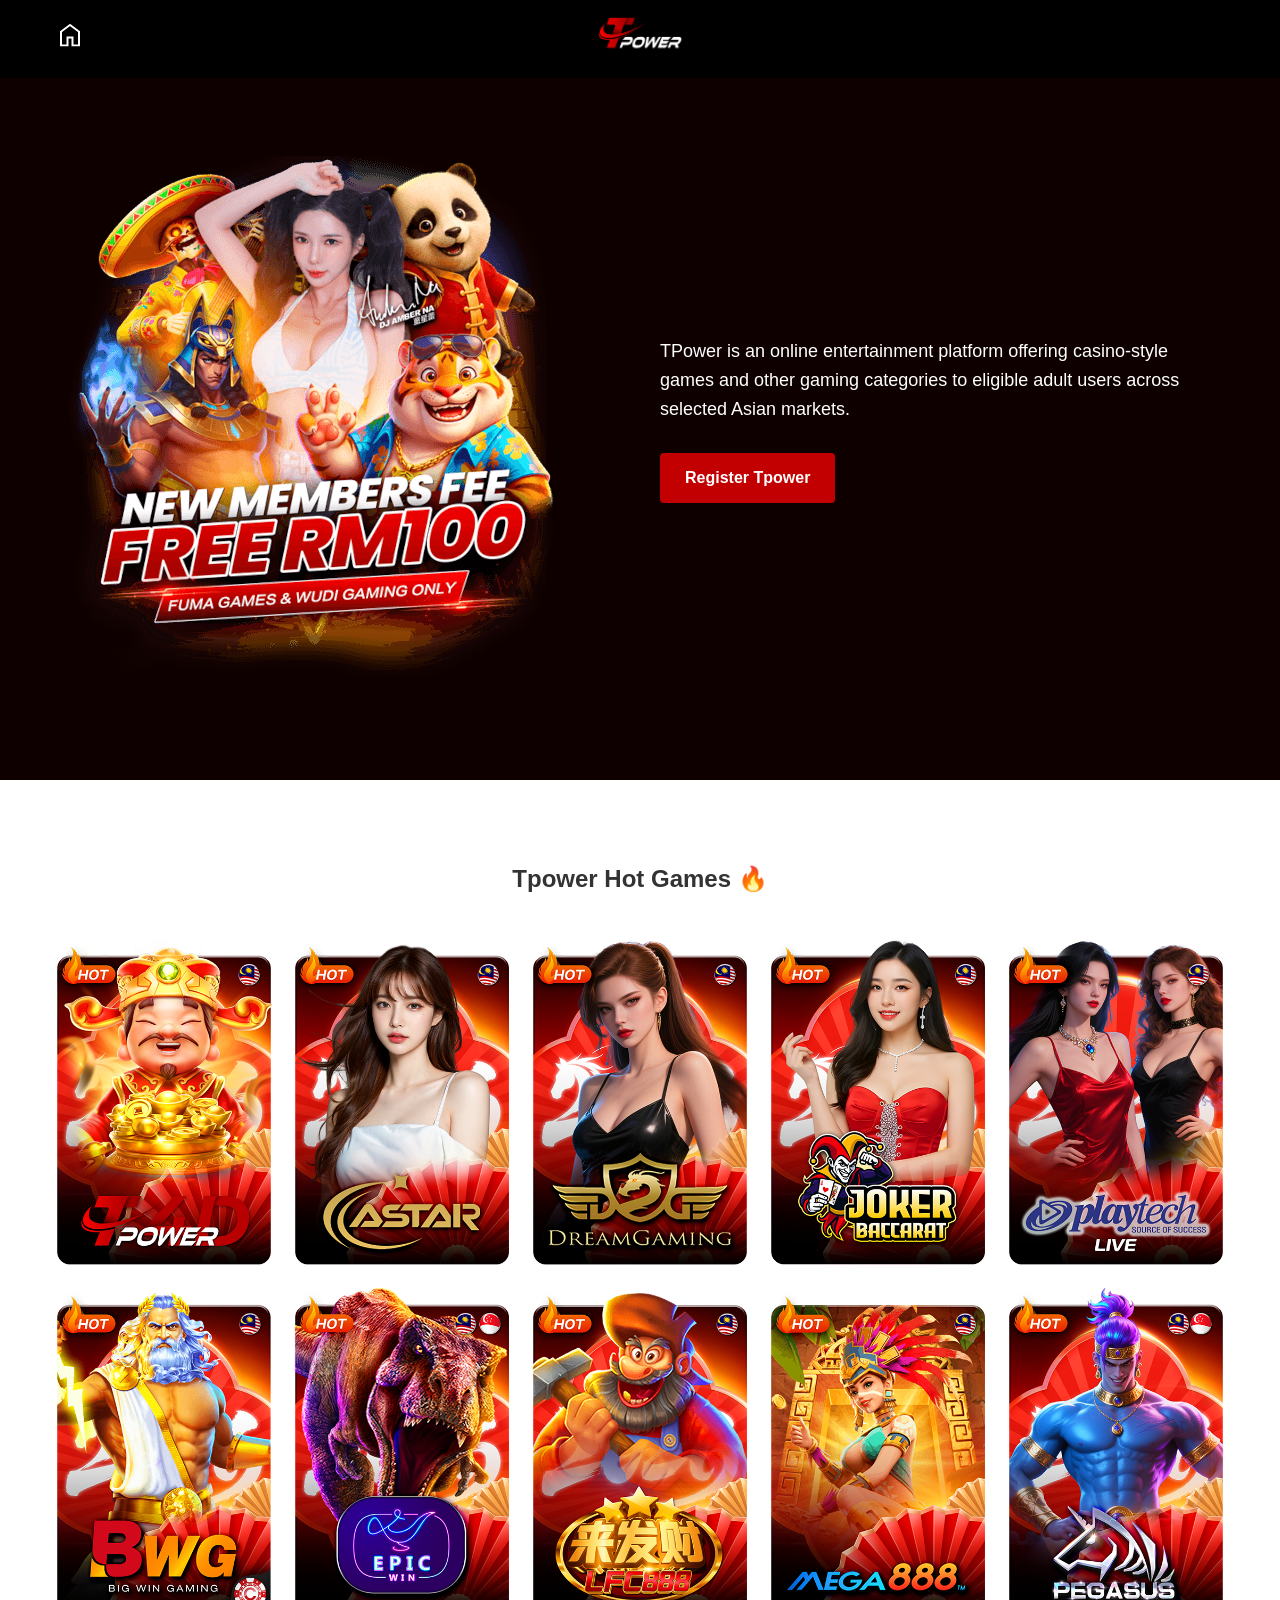
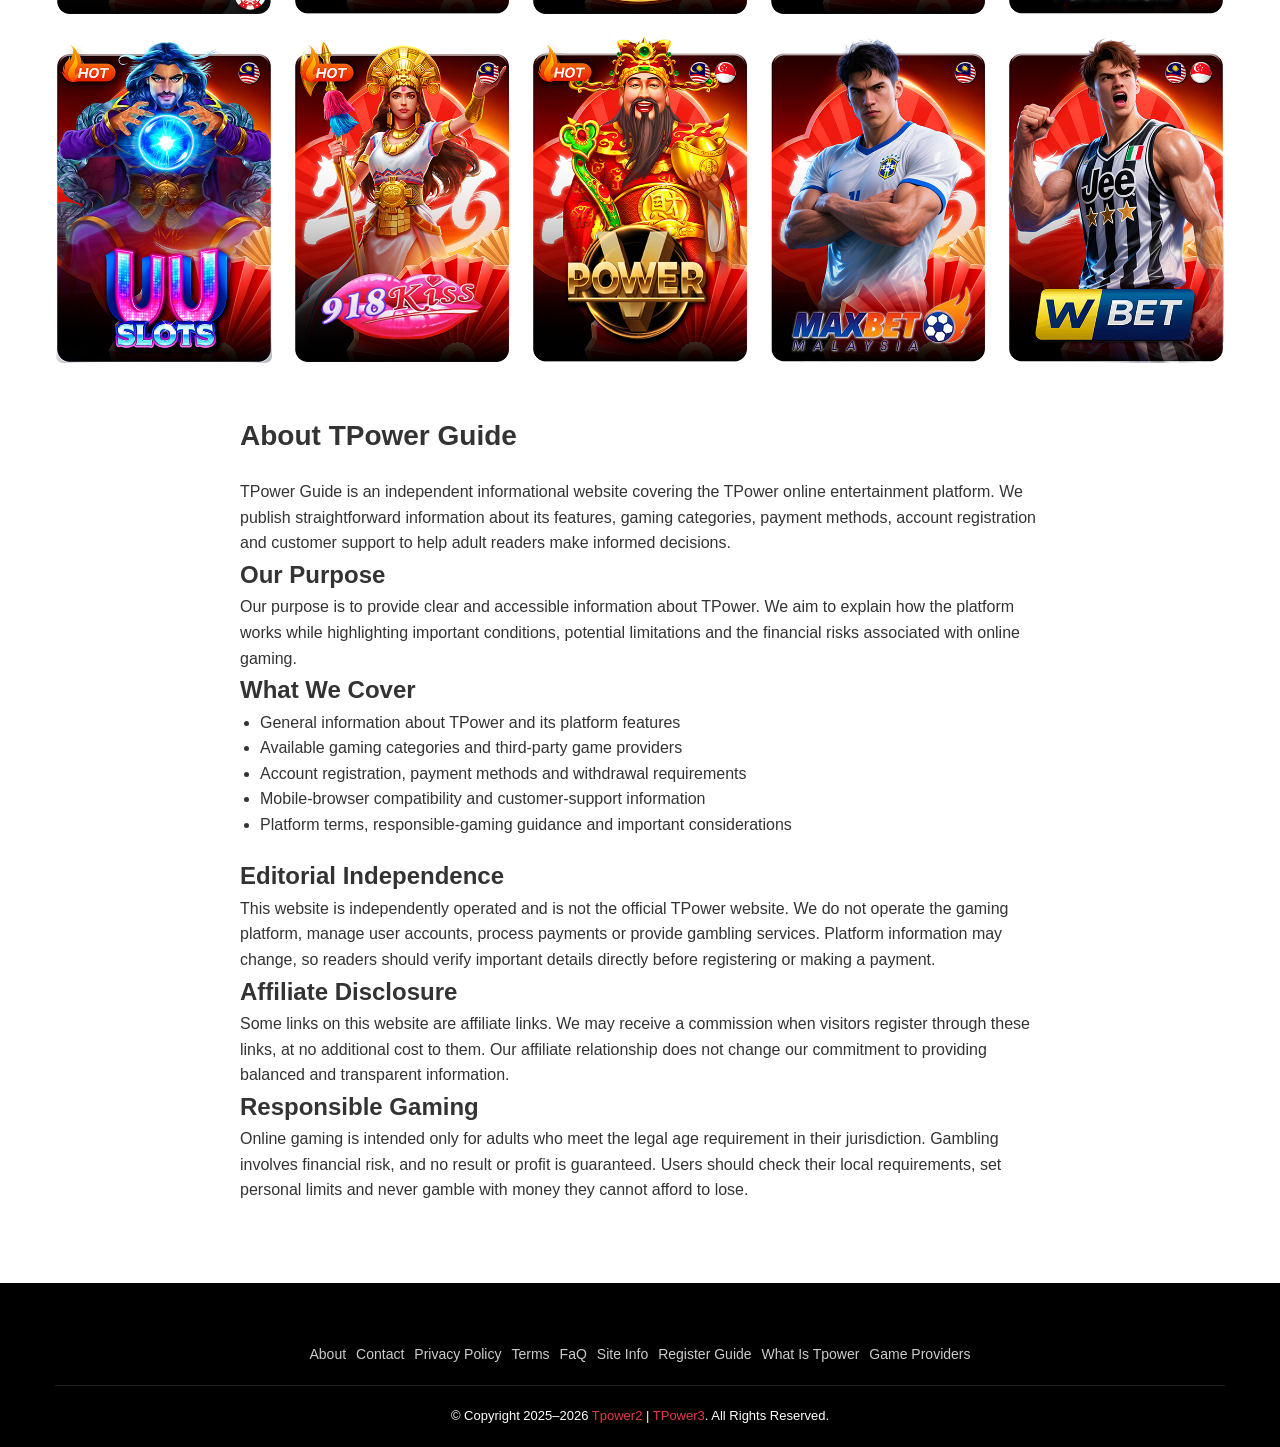
==== commit 71776e5a: "Update about.html" ====
--- a/about.html
+++ b/about.html
@@ -20,16 +20,16 @@
 
     <!-- Canonical URL -->
     <link rel="canonical"
-          href="https://www.tpower2.net/about.html">
+          href="https://www.tpower2u.net/about.html">
 
     <!-- Language -->
     <link rel="alternate"
           hreflang="en"
-          href="https://www.tpower2.net/about.html">
+          href="https://www.tpower2u.net/about.html">
 
     <link rel="alternate"
           hreflang="x-default"
-          href="https://www.tpower2.net/about.html">
+          href="https://www.tpower2u.net/about.html">
 
     <!-- Favicons -->
     <link rel="apple-touch-icon"
@@ -68,10 +68,10 @@
           content="Learn about this independent TPower information website, its editorial purpose, affiliate relationship and the platform topics it covers.">
 
     <meta property="og:url"
-          content="https://www.tpower2.net/about.html">
+          content="https://www.tpower2u.net/about.html">
 
     <meta property="og:image"
-          content="https://www.tpower2.net/bg.png">
+          content="https://www.tpower2u.net/bg.png">
 
     <meta property="og:image:alt"
           content="About the independent TPower information website">
@@ -87,7 +87,7 @@
           content="Learn about this independent TPower information website, its editorial purpose and affiliate relationship.">
 
     <meta name="twitter:image"
-          content="https://www.tpower2.net/bg.png">
+          content="https://www.tpower2u.net/bg.png">
 
     <meta name="twitter:image:alt"
           content="About the independent TPower information website">
@@ -97,15 +97,15 @@
     {
       "@context": "https://schema.org",
       "@type": "AboutPage",
-      "@id": "https://www.tpower2.net/about.html#webpage",
-      "url": "https://www.tpower2.net/about.html",
+      "@id": "https://www.tpower2u.net/about.html#webpage",
+      "url": "https://www.tpower2u.net/about.html",
       "name": "About TPower | Independent Platform Information",
       "description": "Information about this independent TPower affiliate website, its editorial purpose and the platform topics it covers.",
       "inLanguage": "en",
       "isPartOf": {
         "@type": "WebSite",
-        "@id": "https://www.tpower2.net/#website",
-        "url": "https://www.tpower2.net/",
+        "@id": "https://www.tpower2u.net/#website",
+        "url": "https://www.tpower2u.net/",
         "name": "TPower Guide"
       },
       "about": {
@@ -115,14 +115,15 @@
       "mainEntity": {
         "@type": "Organization",
         "name": "TPower Guide",
-        "url": "https://www.tpower2.net/",
+        "url": "https://www.tpower2u.net/",
         "description": "An independent affiliate website publishing informational content about the TPower online gaming platform."
       }
     }
     </script>
 
     <!-- Stylesheet -->
-    <link href="./files/all.min.css" rel="stylesheet">
+   <link rel="stylesheet" href="./files/all.min.css">
+    
     <style>
         /* Global Styles */
         * { margin: 0; padding: 0; box-sizing: border-box; font-family: 'Arial', sans-serif; }
@@ -218,7 +219,7 @@
 <nav class="navbar">
     <div class="container">
         <div class="nav-side">
-            <a href="/"><img src="/files/homepage.png" alt="Home" style="height: 30px;"></a>
+            <a href="/"><img src="./files/homepage.png" alt="Home" style="height: 30px;"></a>
         </div>
         <div class="logo">
             <img src="./files/logo.webp" alt="TPower Logo">
